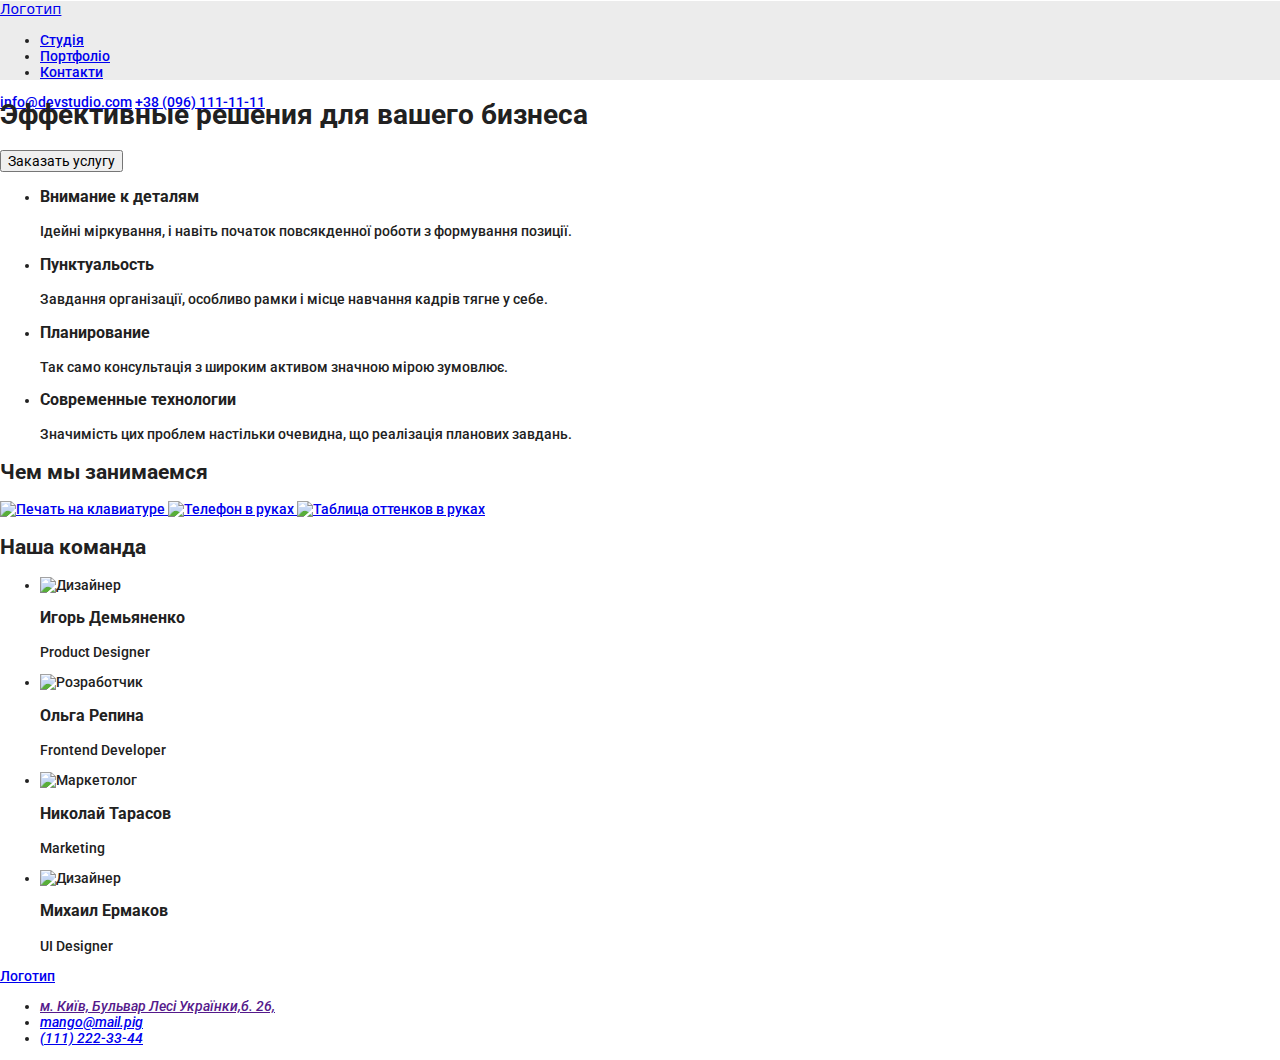
==== index.html @ cc137b15 "header" ====
<!DOCTYPE html>
<html lang="ru">

<head>
    <link rel="stylesheet" href="https://cdnjs.cloudflare.com/ajax/libs/modern-normalize/1.0.0/modern-normalize.min.css" />
    <link href="https://fonts.googleapis.com/css2?family=Roboto:wght@500&display=swap" rel="stylesheet">
    <link href="https://fonts.googleapis.com/css2?family=Raleway:ital,wght@0,100..900;1,100..900&display=swap"
        rel="stylesheet">
        <link
            href="https://fonts.googleapis.com/css2?family=Oleo+Script:wght@400;700&family=Raleway:ital,wght@0,100..900;1,100..900&display=swap"
            rel="stylesheet">
    <meta charset="UTF-8" />

    <meta name="viewport" content="width=device-width, initial-scale=1.0" />
    <title>Homework 01</title>
    <link rel="stylesheet" href="styles.css">
</head>

<body class="body">
    <header class="header">
        <nav class="header-nav">
            <a href="https://google.com" class="header-logo">Логотип</a>

            <ul class="header-list">
                <li><a href="#studio" class="list-item">Студія</a></li>
                <li><a href="#team" class="list-item">Портфоліо</a></li>
                <li><a href="#contacts" class="list-item">Контакти</a></li>
            </ul>
        </nav>

        <a href="info@devstudio.com" class="mail">info@devstudio.com</a>
        <a href="tel:+380961111111" class="tel">+38 (096) 111-11-11</a>
    </header>

    <main>
        <section>
            <h1>Эффективные решения для вашего бизнеса</h1>
            <button type="button">Заказать услугу</button>
        </section>

        <section>
            <ul>
                <li>
                    <h3>Внимание к деталям</h3>
                    <p>
                        Ідейні міркування, і навіть початок повсякденної роботи з
                        формування позиції.
                    </p>
                </li>
                <li>
                    <h3>Пунктуальость</h3>
                    <p>
                        Завдання організації, особливо рамки і місце навчання кадрів тягне
                        у себе.
                    </p>
                </li>
                <li>
                    <h3>Планирование</h3>
                    <p>
                        Так само консультація з широким активом значною мірою зумовлює.
                    </p>
                </li>
                <li>
                    <h3>Современные технологии</h3>
                    <p>
                        Значимість цих проблем настільки очевидна, що реалізація планових
                        завдань.
                    </p>
                </li>
            </ul>
        </section>

        <section id="studio">
            <h2>Чем мы занимаемся</h2>
            <a href="https://www.pexels.com/photo/animals-sweet-cat-kitty-57416/">
                <img src="./images/photo1.jpg" alt="Печать на клавиатуре" width="370" />
            </a>
            <a href="https://www.pexels.com/photo/animals-sweet-cat-kitty-57416/">
                <img src="./images/photo2.jpg" alt="Телефон в руках" width="370" /> </a><a
                href="https://www.pexels.com/photo/animals-sweet-cat-kitty-57416/">
                <img src="./images/photo3.jpg" alt="Таблица оттенков в руках" width="370" />
            </a>
        </section>

        <section id="team">
            <h2>Наша команда</h2>
            <ul>
                <li>
                    <img src="./images/team1.jpg" alt="Дизайнер" width="270" />
                    <h3>Игорь Демьяненко</h3>
                    <p lang="en">Product Designer</p>
                </li>
                <li>
                    <img src="./images/team2.jpg" alt="Розработчик" width="270" />
                    <h3>Ольга Репина</h3>
                    <p lang="en">Frontend Developer</p>
                </li>
                <li>
                    <img src="./images/team3.jpg" alt="Маркетолог" width="270" />
                    <h3>Николай Тарасов</h3>
                    <p lang="en">Marketing</p>
                </li>
                <li>
                    <img src="./images/team4.jpg" alt="Дизайнер" width="270" />
                    <h3>Михаил Ермаков</h3>
                    <p lang="en">UI Designer</p>
                </li>
            </ul>
        </section>
    </main>

    <footer id="contacts">

        <a href="https://google.com">Логотип</a>
        <address>
            <ul>
                <li lang="ua"><a href=""> м. Київ, Бульвар Лесі Українки,б. 26, </a></li>


                <li><a href="mailto:mango@mail.pig">mango@mail.pig</a></li>
                <li><a href="tel:+1112223344">(111) 222-33-44</a></li>
        </address>
    </footer>
</body>

</html>
---- styles.css ----
.body {
    font-family: "Roboto", sans-serif;
    font-weight: 500;
    font-style: normal;
    font-size: 14px;
    color: rgb(33, 33, 33);
    ;
}

.header {
   
    width: 1600px;
    height: 80px;
    border: 1px;
    border-top: 1px solid rgba(255, 255, 255, 1);
   background-color: rgba(236, 236, 236, 1); 
   margin:32 px,215px;
}


}
.header-list {
    display: flex;
    justify-content: space-between;
    Width: 281px;
    Height: 16px;
    margin-left:  453px;
    margin-right:  866px;
    list-style: none;
    
}  

.list-item:hover{
    color:rgba (33, 150, 243, 1)}

.header-logo {
    width: 145px;
    height: 31px;
    margin-top: 24px;
    font-family:"Raleway", sans-serif;
        font-optical-sizing: auto;
        font-weight: 700;
        font-style: normal;;
         font-family: "Oleo Script", system-ui;
  font-weight: 400;
  font-style: normal;


.mail{ 
width: 135px;
    height: 16px;
    margin: 32px,387px,32px,1078px
 

}

.tel{

}
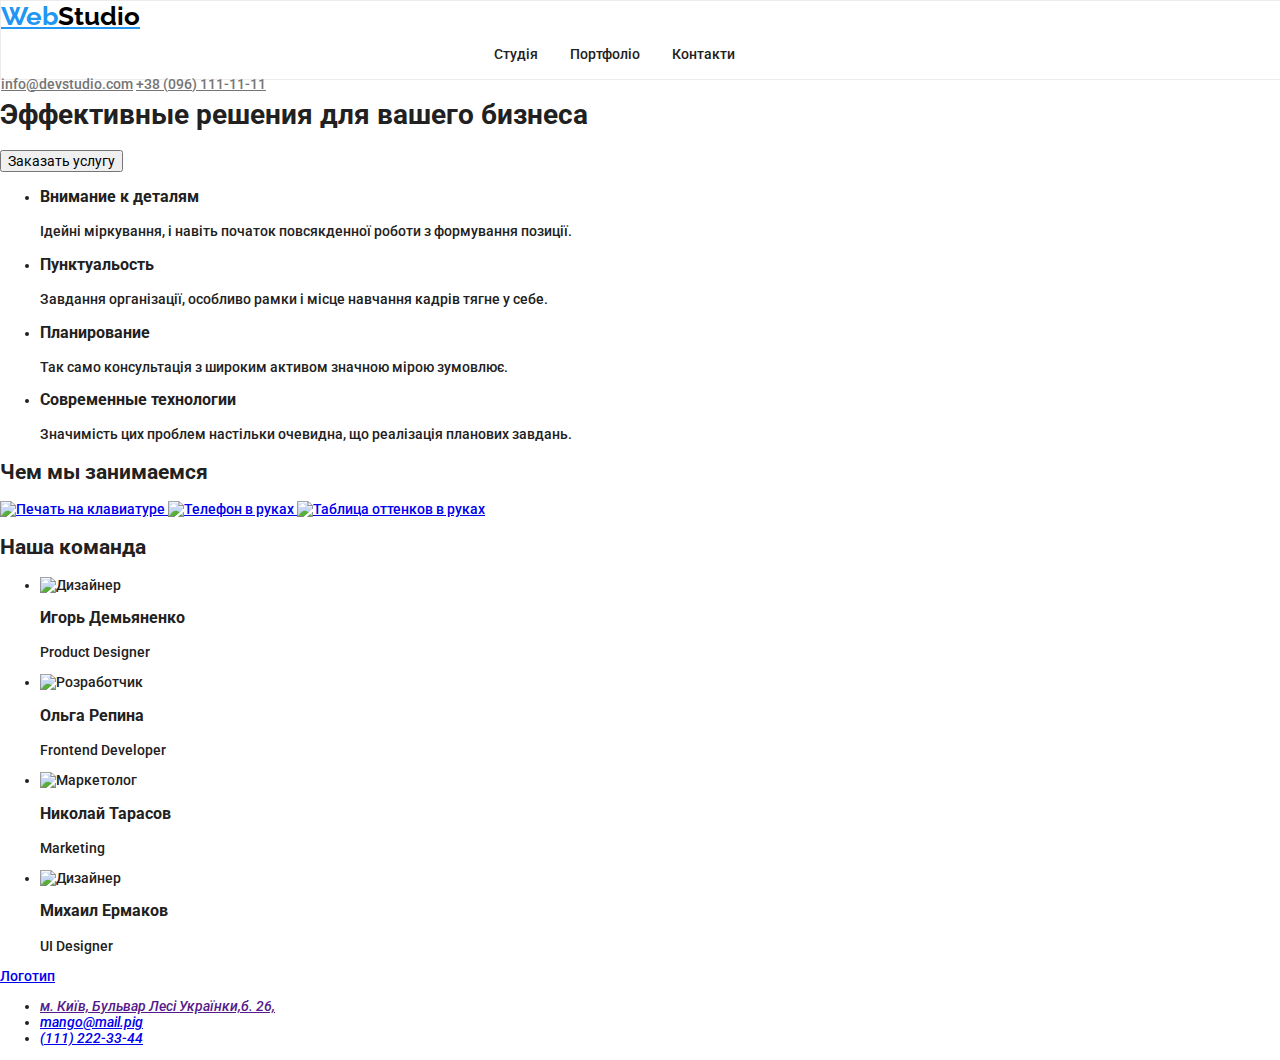
==== commit 629d9aa8: "===" ====
--- a/index.html
+++ b/index.html
@@ -19,11 +19,11 @@
 <body class="body">
     <header class="header">
         <nav class="header-nav">
-            <a href="https://google.com" class="header-logo">Логотип</a>
-
+            <a href="https://google.com" class="header-logo"><span class="logo">Web</span><span class="logo-second">Studio</span></a>
+            
             <ul class="header-list">
-                <li><a href="#studio" class="list-item">Студія</a></li>
-                <li><a href="#team" class="list-item">Портфоліо</a></li>
+                <li><a href="" class="list-item current">Студія</a></li>
+                <li><a href="./portfolio.html" class="list-item">Портфоліо</a></li>
                 <li><a href="#contacts" class="list-item">Контакти</a></li>
             </ul>
         </nav>
@@ -70,7 +70,7 @@
             </ul>
         </section>
 
-        <section id="studio">
+        <section>
             <h2>Чем мы занимаемся</h2>
             <a href="https://www.pexels.com/photo/animals-sweet-cat-kitty-57416/">
                 <img src="./images/photo1.jpg" alt="Печать на клавиатуре" width="370" />
--- a/styles.css
+++ b/styles.css
@@ -1,24 +1,29 @@
+:root{
+    --primary-text-color:rgb(33,33,33);
+    --accent-color: rgba(33, 150, 243, 1);
+}
+
 .body {
     font-family: "Roboto", sans-serif;
     font-weight: 500;
     font-style: normal;
     font-size: 14px;
     color: rgb(33, 33, 33);
-    ;
+    background-color: rgba(255, 255, 255, 1);
 }
+
+/*шапка*/
 
 .header {
    
     width: 1600px;
     height: 80px;
-    border: 1px;
-    border-top: 1px solid rgba(255, 255, 255, 1);
-   background-color: rgba(236, 236, 236, 1); 
+    border: 1px solid rgba(236, 236, 236, 1);
+  
    margin:32 px,215px;
 }
 
 
-}
 .header-list {
     display: flex;
     justify-content: space-between;
@@ -27,11 +32,23 @@
     margin-left:  453px;
     margin-right:  866px;
     list-style: none;
-    
-}  
+     
+  
+    }  
 
-.list-item:hover{
-    color:rgba (33, 150, 243, 1)}
+.header-list a{
+    color: rgb(33, 33, 33);
+    text-decoration: none;
+
+}
+
+.header-list .list-item .current{
+
+    color:rgba(33, 150, 243, 1);
+}
+
+ .list-item:hover, .header-list .list-item:focus{
+    color:rgba(33, 150, 243, 1);}
 
 .header-logo {
     width: 145px;
@@ -40,25 +57,36 @@
     font-family:"Raleway", sans-serif;
         font-optical-sizing: auto;
         font-weight: 700;
-        font-style: normal;;
-         font-family: "Oleo Script", system-ui;
-  font-weight: 400;
-  font-style: normal;
+        font-style: normal;
+        font-size: 26px;
+   line-height: 30.52px;
+  color: rgba(33, 150, 243, 1);  
+}
+
+.logo-second{
+color: rgba(0, 0, 0, 1);
+}
 
 
 .mail{ 
-width: 135px;
-    height: 16px;
-    margin: 32px,387px,32px,1078px
+
+padding: 32px,387px,32px,1078px;
+    color: rgba(117, 117, 117, 1);
  
 
 }
+.mail:hover{
+    rgba(33, 150, 243, 1);
+}
 
-.tel{
+    .tel{
+       color: rgba(117, 117, 117, 1);
 
+}
+
+.tel:hover {
+    rgba(33, 150, 243, 1);
 }
 
 
 
-
-
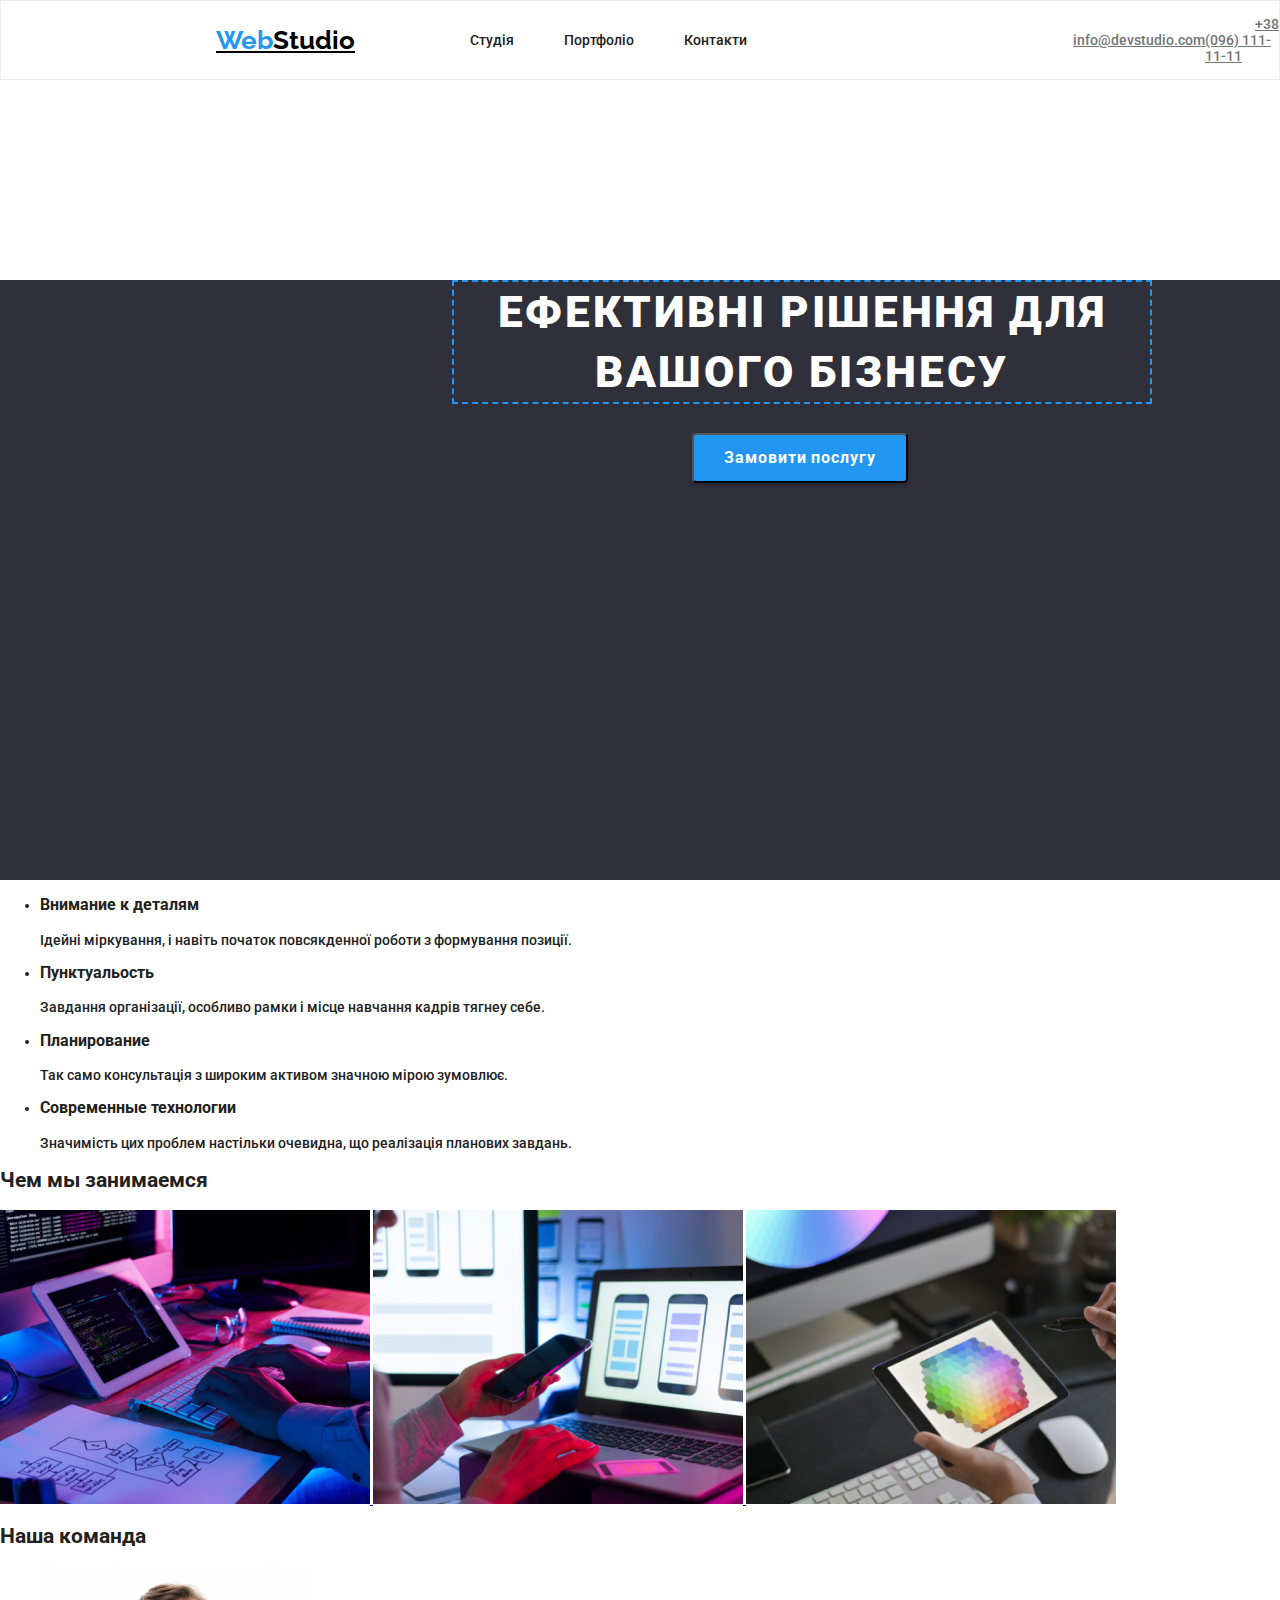
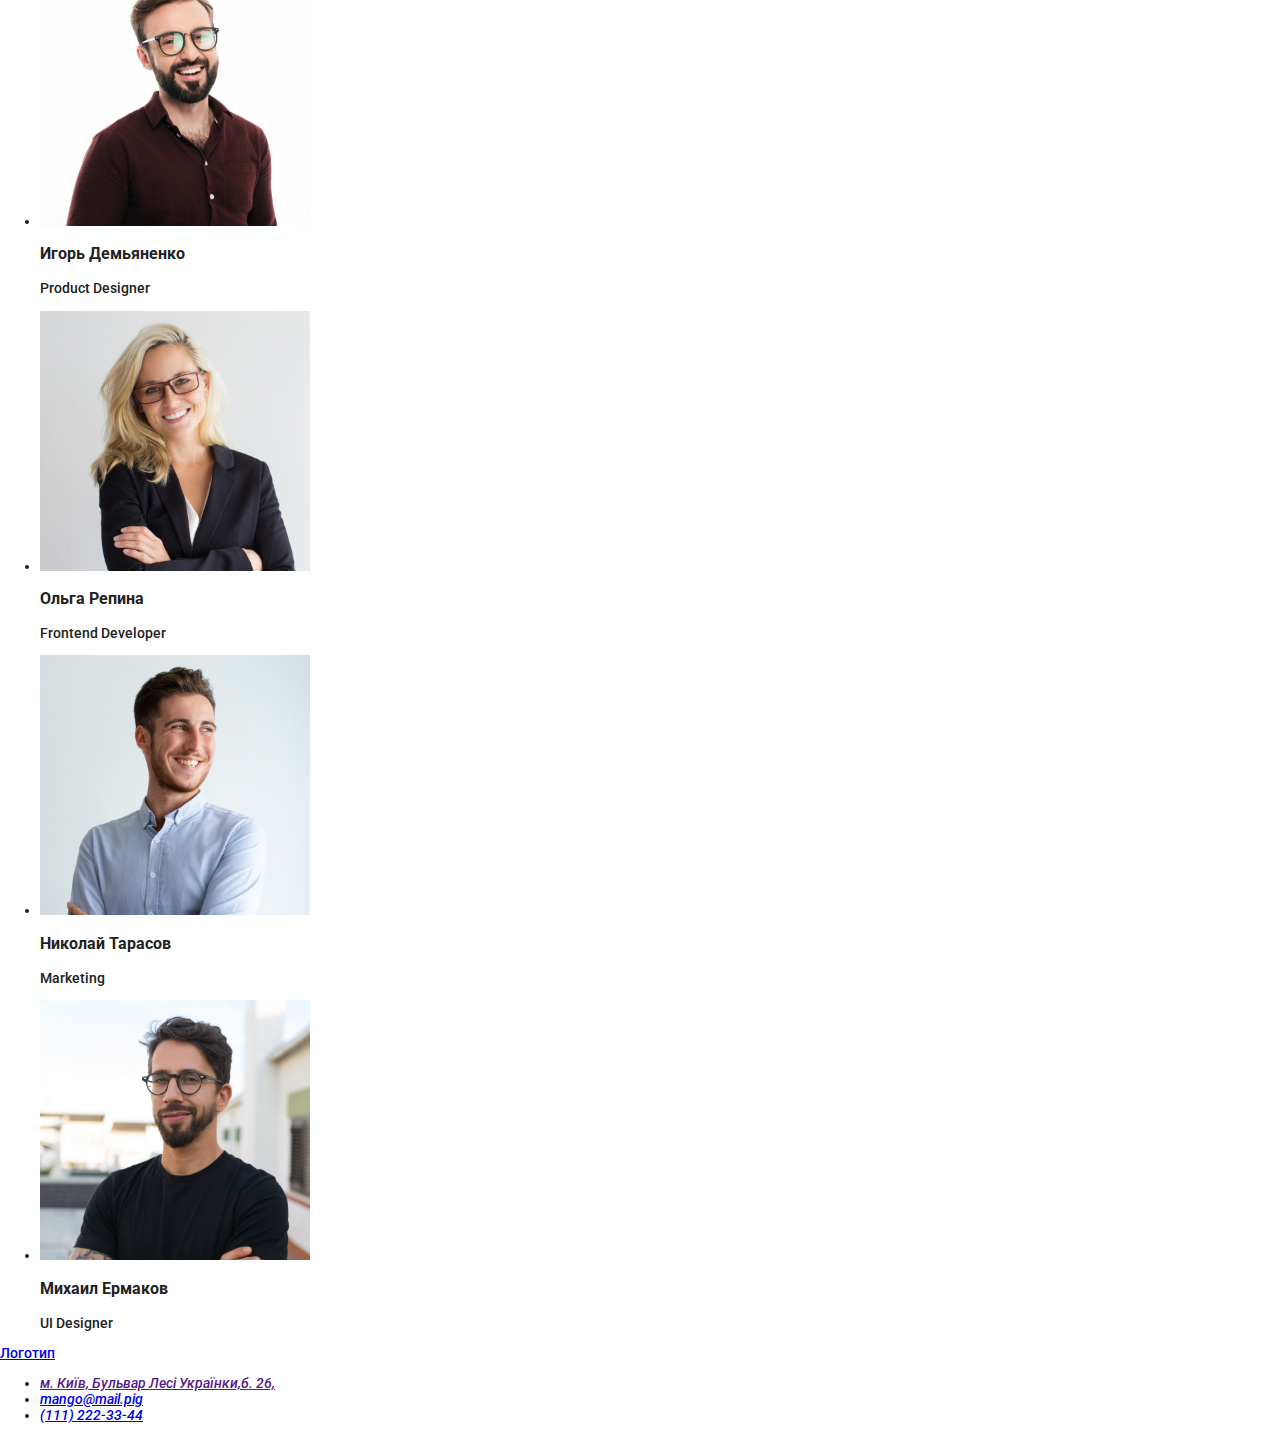
==== commit 730a947c: "header done" ====
--- a/index.html
+++ b/index.html
@@ -1,126 +1,125 @@
 <!DOCTYPE html>
 <html lang="ru">
-
-<head>
-    <link rel="stylesheet" href="https://cdnjs.cloudflare.com/ajax/libs/modern-normalize/1.0.0/modern-normalize.min.css" />
-    <link href="https://fonts.googleapis.com/css2?family=Roboto:wght@500&display=swap" rel="stylesheet">
-    <link href="https://fonts.googleapis.com/css2?family=Raleway:ital,wght@0,100..900;1,100..900&display=swap"
-        rel="stylesheet">
-        <link
-            href="https://fonts.googleapis.com/css2?family=Oleo+Script:wght@400;700&family=Raleway:ital,wght@0,100..900;1,100..900&display=swap"
-            rel="stylesheet">
+  <head>
+    <link
+      rel="stylesheet"
+      href="https://cdnjs.cloudflare.com/ajax/libs/modern-normalize/1.0.0/modern-normalize.min.css"
+    />
+    <link
+      href="https://fonts.googleapis.com/css2?family=Roboto:wght@500&display=swap"
+      rel="stylesheet"
+    />
+    <link
+      href="https://fonts.googleapis.com/css2?family=Raleway:ital,wght@0,100..900;1,100..900&display=swap"
+      rel="stylesheet"
+    />
+    <link
+      href="https://fonts.googleapis.com/css2?family=Oleo+Script:wght@400;700&family=Raleway:ital,wght@0,100..900;1,100..900&display=swap"
+      rel="stylesheet"
+    />
     <meta charset="UTF-8" />
 
     <meta name="viewport" content="width=device-width, initial-scale=1.0" />
     <title>Homework 01</title>
-    <link rel="stylesheet" href="styles.css">
-</head>
+    <link rel="stylesheet" href="styles.css" />
+  </head>
 
-<body class="body">
+  <body class="body">
     <header class="header">
-        <nav class="header-nav">
-            <a href="https://google.com" class="header-logo"><span class="logo">Web</span><span class="logo-second">Studio</span></a>
-            
-            <ul class="header-list">
-                <li><a href="" class="list-item current">Студія</a></li>
-                <li><a href="./portfolio.html" class="list-item">Портфоліо</a></li>
-                <li><a href="#contacts" class="list-item">Контакти</a></li>
-            </ul>
-        </nav>
+      <div class="header-logo">
+        <a href="https://google.com" class="header-logo-link-1"
+          ><span class="logo">Web</span><span class="header-logo-link-1">Studio</span></a
+        >
+      </div>
 
-        <a href="info@devstudio.com" class="mail">info@devstudio.com</a>
-        <a href="tel:+380961111111" class="tel">+38 (096) 111-11-11</a>
+      <nav class="header-nav">
+        <ul class="header-list">
+          <li><a href="" class="list-item current">Студія</a></li>
+          <li><a href="./portfolio.html" class="list-item">Портфоліо</a></li>
+          <li><a href="#contacts" class="list-item">Контакти</a></li>
+        </ul>
+      </nav>
+
+      <div><a href="info@devstudio.com" class="mail">info@devstudio.com</a></div>
+      <div><a href="tel:+380961111111" class="tel">+38 (096) 111-11-11</a></div>
     </header>
 
     <main>
-        <section>
-            <h1>Эффективные решения для вашего бизнеса</h1>
-            <button type="button">Заказать услугу</button>
-        </section>
+      <section class="main">
+        <h1 class="tittle">Ефективні рішення для вашого бізнесу</h1>
+        <button type="button" class="button">Замовити послугу</button>
+      </section>
 
-        <section>
-            <ul>
-                <li>
-                    <h3>Внимание к деталям</h3>
-                    <p>
-                        Ідейні міркування, і навіть початок повсякденної роботи з
-                        формування позиції.
-                    </p>
-                </li>
-                <li>
-                    <h3>Пунктуальость</h3>
-                    <p>
-                        Завдання організації, особливо рамки і місце навчання кадрів тягне
-                        у себе.
-                    </p>
-                </li>
-                <li>
-                    <h3>Планирование</h3>
-                    <p>
-                        Так само консультація з широким активом значною мірою зумовлює.
-                    </p>
-                </li>
-                <li>
-                    <h3>Современные технологии</h3>
-                    <p>
-                        Значимість цих проблем настільки очевидна, що реалізація планових
-                        завдань.
-                    </p>
-                </li>
-            </ul>
-        </section>
+      <section>
+        <ul>
+          <li>
+            <h3>Внимание к деталям</h3>
+            <p>Ідейні міркування, і навіть початок повсякденної роботи з формування позиції.</p>
+          </li>
+          <li>
+            <h3>Пунктуальость</h3>
+            <p>Завдання організації, особливо рамки і місце навчання кадрів тягнеу себе.</p>
+          </li>
+          <li>
+            <h3>Планирование</h3>
+            <p>Так само консультація з широким активом значною мірою зумовлює.</p>
+          </li>
+          <li>
+            <h3>Современные технологии</h3>
+            <p>Значимість цих проблем настільки очевидна, що реалізація планових завдань.</p>
+          </li>
+        </ul>
+      </section>
 
-        <section>
-            <h2>Чем мы занимаемся</h2>
-            <a href="https://www.pexels.com/photo/animals-sweet-cat-kitty-57416/">
-                <img src="./images/photo1.jpg" alt="Печать на клавиатуре" width="370" />
-            </a>
-            <a href="https://www.pexels.com/photo/animals-sweet-cat-kitty-57416/">
-                <img src="./images/photo2.jpg" alt="Телефон в руках" width="370" /> </a><a
-                href="https://www.pexels.com/photo/animals-sweet-cat-kitty-57416/">
-                <img src="./images/photo3.jpg" alt="Таблица оттенков в руках" width="370" />
-            </a>
-        </section>
+      <section>
+        <h2>Чем мы занимаемся</h2>
+        <a href="https://www.pexels.com/photo/animals-sweet-cat-kitty-57416/">
+          <img src="./images/photo1.jpg" alt="Печать на клавиатуре" width="370" />
+        </a>
+        <a href="https://www.pexels.com/photo/animals-sweet-cat-kitty-57416/">
+          <img src="./images/photo2.jpg" alt="Телефон в руках" width="370" /> </a
+        ><a href="https://www.pexels.com/photo/animals-sweet-cat-kitty-57416/">
+          <img src="./images/photo3.jpg" alt="Таблица оттенков в руках" width="370" />
+        </a>
+      </section>
 
-        <section id="team">
-            <h2>Наша команда</h2>
-            <ul>
-                <li>
-                    <img src="./images/team1.jpg" alt="Дизайнер" width="270" />
-                    <h3>Игорь Демьяненко</h3>
-                    <p lang="en">Product Designer</p>
-                </li>
-                <li>
-                    <img src="./images/team2.jpg" alt="Розработчик" width="270" />
-                    <h3>Ольга Репина</h3>
-                    <p lang="en">Frontend Developer</p>
-                </li>
-                <li>
-                    <img src="./images/team3.jpg" alt="Маркетолог" width="270" />
-                    <h3>Николай Тарасов</h3>
-                    <p lang="en">Marketing</p>
-                </li>
-                <li>
-                    <img src="./images/team4.jpg" alt="Дизайнер" width="270" />
-                    <h3>Михаил Ермаков</h3>
-                    <p lang="en">UI Designer</p>
-                </li>
-            </ul>
-        </section>
+      <section id="team">
+        <h2>Наша команда</h2>
+        <ul>
+          <li>
+            <img src="./images/team1.jpg" alt="Дизайнер" width="270" />
+            <h3>Игорь Демьяненко</h3>
+            <p lang="en">Product Designer</p>
+          </li>
+          <li>
+            <img src="./images/team2.jpg" alt="Розработчик" width="270" />
+            <h3>Ольга Репина</h3>
+            <p lang="en">Frontend Developer</p>
+          </li>
+          <li>
+            <img src="./images/team3.jpg" alt="Маркетолог" width="270" />
+            <h3>Николай Тарасов</h3>
+            <p lang="en">Marketing</p>
+          </li>
+          <li>
+            <img src="./images/team4.jpg" alt="Дизайнер" width="270" />
+            <h3>Михаил Ермаков</h3>
+            <p lang="en">UI Designer</p>
+          </li>
+        </ul>
+      </section>
     </main>
 
     <footer id="contacts">
+      <a href="https://google.com">Логотип</a>
 
-        <a href="https://google.com">Логотип</a>
-        <address>
-            <ul>
-                <li lang="ua"><a href=""> м. Київ, Бульвар Лесі Українки,б. 26, </a></li>
-
-
-                <li><a href="mailto:mango@mail.pig">mango@mail.pig</a></li>
-                <li><a href="tel:+1112223344">(111) 222-33-44</a></li>
-        </address>
+      <address>
+        <ul>
+          <li lang="ua"><a href=""> м. Київ, Бульвар Лесі Українки,б. 26, </a></li>
+          <li><a href="mailto:mango@mail.pig">mango@mail.pig</a></li>
+          <li><a href="tel:+1112223344">(111) 222-33-44</a></li>
+        </ul>
+      </address>
     </footer>
-</body>
-
-</html>+  </body>
+</html>
--- a/styles.css
+++ b/styles.css
@@ -1,92 +1,128 @@
-:root{
-    --primary-text-color:rgb(33,33,33);
-    --accent-color: rgba(33, 150, 243, 1);
+:root {
+  --primary-text-color: rgb(33, 33, 33);
+  --accent-color: rgba(33, 150, 243, 1);
 }
 
 .body {
-    font-family: "Roboto", sans-serif;
-    font-weight: 500;
-    font-style: normal;
-    font-size: 14px;
-    color: rgb(33, 33, 33);
-    background-color: rgba(255, 255, 255, 1);
+  font-family: 'Roboto', sans-serif;
+  font-weight: 500;
+  font-style: normal;
+  font-size: 14px;
+  color: rgb(33, 33, 33);
+  background-color: rgba(255, 255, 255, 1);
 }
 
 /*шапка*/
 
 .header {
-   
-    width: 1600px;
-    height: 80px;
-    border: 1px solid rgba(236, 236, 236, 1);
-  
-   margin:32 px,215px;
+  max-width: 100%;
+  height: 80px;
+  border: 1px solid rgba(236, 236, 236, 1);
+  display: flex;
+  align-items: center;
 }
 
-
 .header-list {
-    display: flex;
-    justify-content: space-between;
-    Width: 281px;
-    Height: 16px;
-    margin-left:  453px;
-    margin-right:  866px;
-    list-style: none;
-     
-  
-    }  
-
-.header-list a{
-    color: rgb(33, 33, 33);
-    text-decoration: none;
-
+  display: flex;
+  justify-content: center;
+  align-items: center;
+  width: 281px;
+  height: 16px;
+  margin-left: 93px;
+  list-style: none;
+  gap: 50px;
 }
 
-.header-list .list-item .current{
-
-    color:rgba(33, 150, 243, 1);
+.header-list a {
+  color: rgb(33, 33, 33);
+  text-decoration: none;
 }
 
- .list-item:hover, .header-list .list-item:focus{
-    color:rgba(33, 150, 243, 1);}
+.header-list .list-item .current {
+  color: rgba(33, 150, 243, 1);
+}
+
+.list-item:hover,
+.header-list .list-item:focus {
+  color: rgba(33, 150, 243, 1);
+}
 
 .header-logo {
-    width: 145px;
-    height: 31px;
-    margin-top: 24px;
-    font-family:"Raleway", sans-serif;
-        font-optical-sizing: auto;
-        font-weight: 700;
-        font-style: normal;
-        font-size: 26px;
-   line-height: 30.52px;
-  color: rgba(33, 150, 243, 1);  
+  margin-left: 215px;
+  /* margin-bottom: 25px; */
+  /* margin-top: 25px; */
 }
 
-.logo-second{
-color: rgba(0, 0, 0, 1);
+.header-logo-link-1 {
+  width: 145px;
+  height: 31px;
+  font-family: 'Raleway', sans-serif;
+  font-weight: 700;
+  font-style: normal;
+  font-size: 26px;
+  line-height: 30.52px;
+}
+.logo {
+  color: rgba(33, 150, 243, 1);
 }
 
-
-.mail{ 
-
-padding: 32px,387px,32px,1078px;
-    color: rgba(117, 117, 117, 1);
- 
-
-}
-.mail:hover{
-    rgba(33, 150, 243, 1);
+.header-logo-link-1 {
+  color: rgba(0, 0, 0, 1);
 }
 
-    .tel{
-       color: rgba(117, 117, 117, 1);
+.mail {
+  margin-left: 344px;
+  margin-top: 32px;
+  color: rgba(117, 117, 117, 1);
+}
+.mail:hover {
+  color: rgba(33, 150, 243, 1);
+}
 
+.tel {
+  margin-left: 50px;
+  color: rgba(117, 117, 117, 1);
 }
 
 .tel:hover {
-    rgba(33, 150, 243, 1);
+  color: rgba(33, 150, 243, 1);
 }
 
+/*Перший блок*/
 
+.main {
+ 
+  height: 600px;
+  background-color: rgba(47, 48, 58, 1);
+}
 
+.tittle {
+  box-sizing: content-box;
+  width: 696px;
+  height: 120px;
+  border: 2px dashed #2196f3;
+  margin-left: 452px;
+  margin-top: 200px;
+  font-size: 44px;
+  font-weight: 900;
+  text-align: center;
+  line-height: 60px;
+  text-transform: uppercase;
+  letter-spacing: 0.06em;
+  color: rgba(255, 255, 255, 1);
+}
+
+.button {
+  width: 216px;
+  height: 50px;
+  border-radius: 4px;
+  margin-left: 692px;
+  background: rgba(33, 150, 243, 1);
+  font-size: 16px;
+  line-height: 30px;
+  font-weight: 700;
+  text-align: center;
+  letter-spacing: 0.06em;
+  color: rgba(255, 255, 255, 1);
+  box-shadow: 0px 4px 4px 0px rgba(0, 0, 0, 0.15);
+}
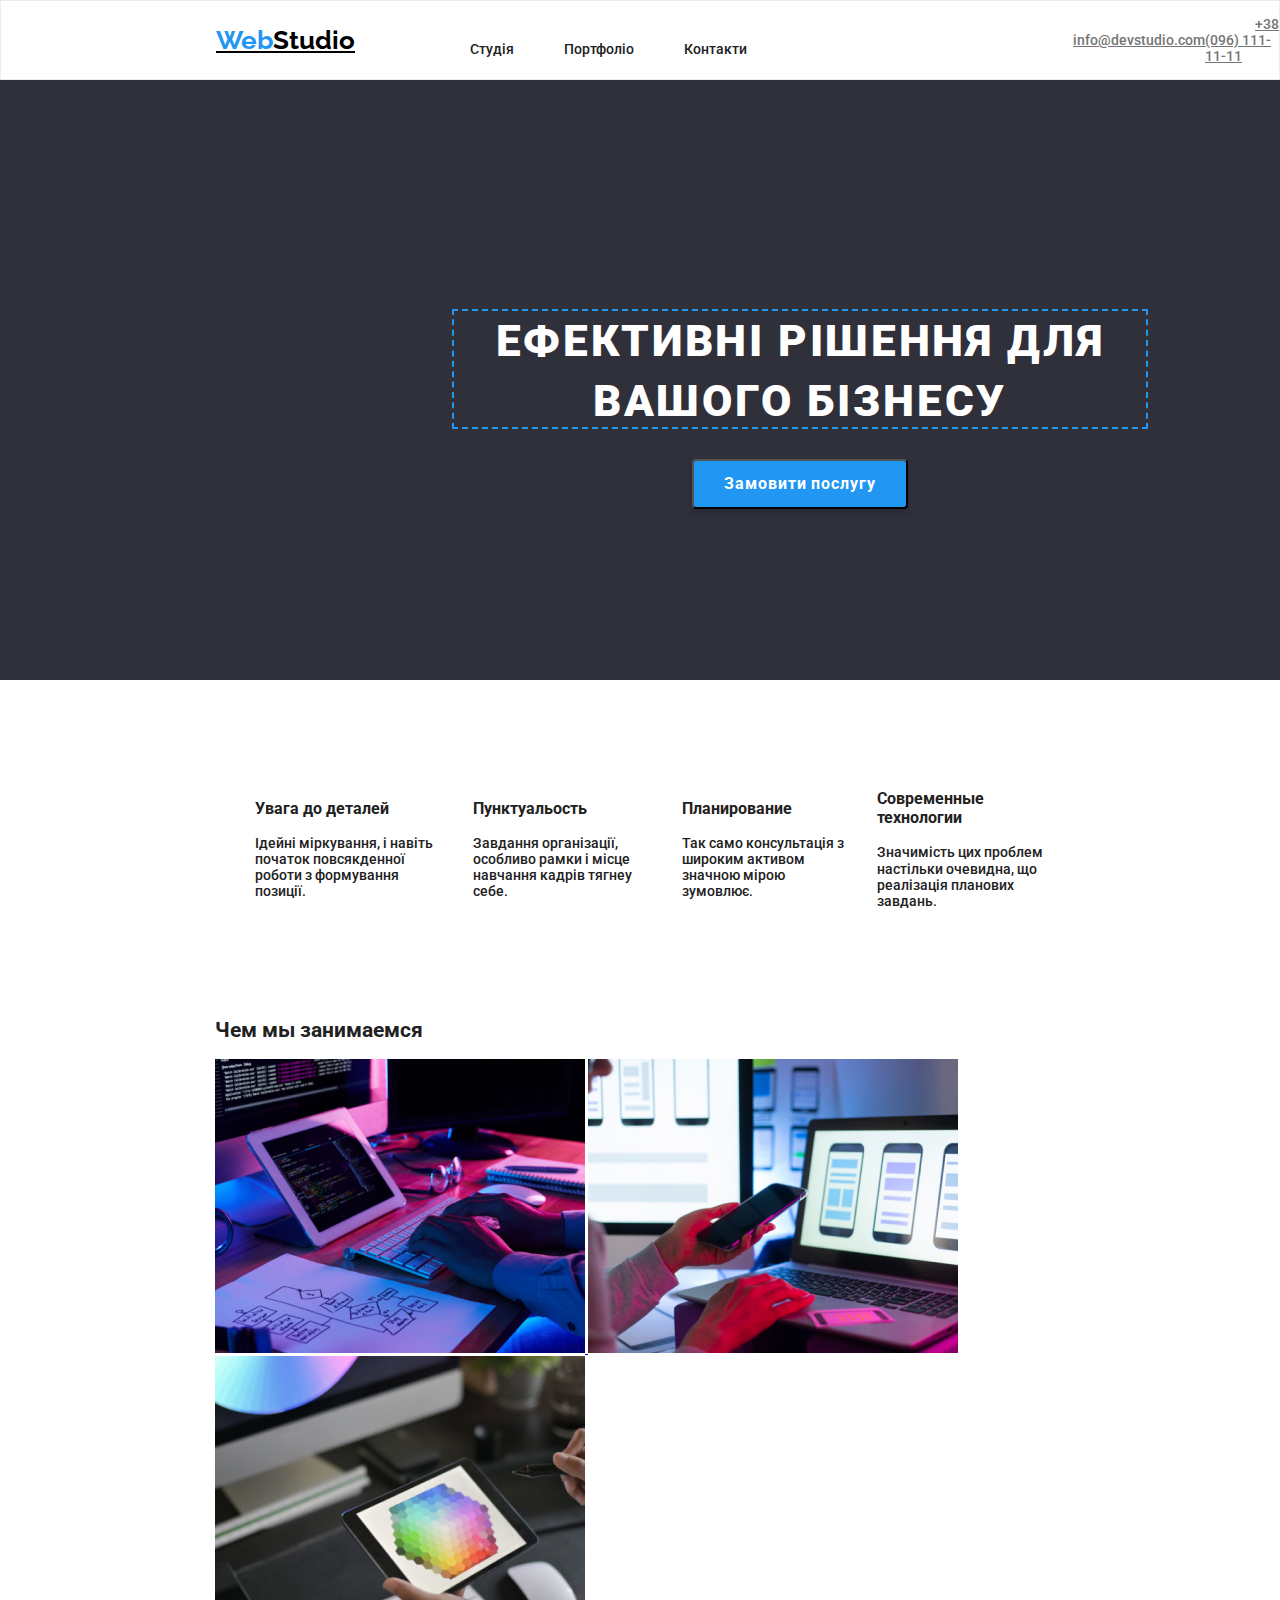
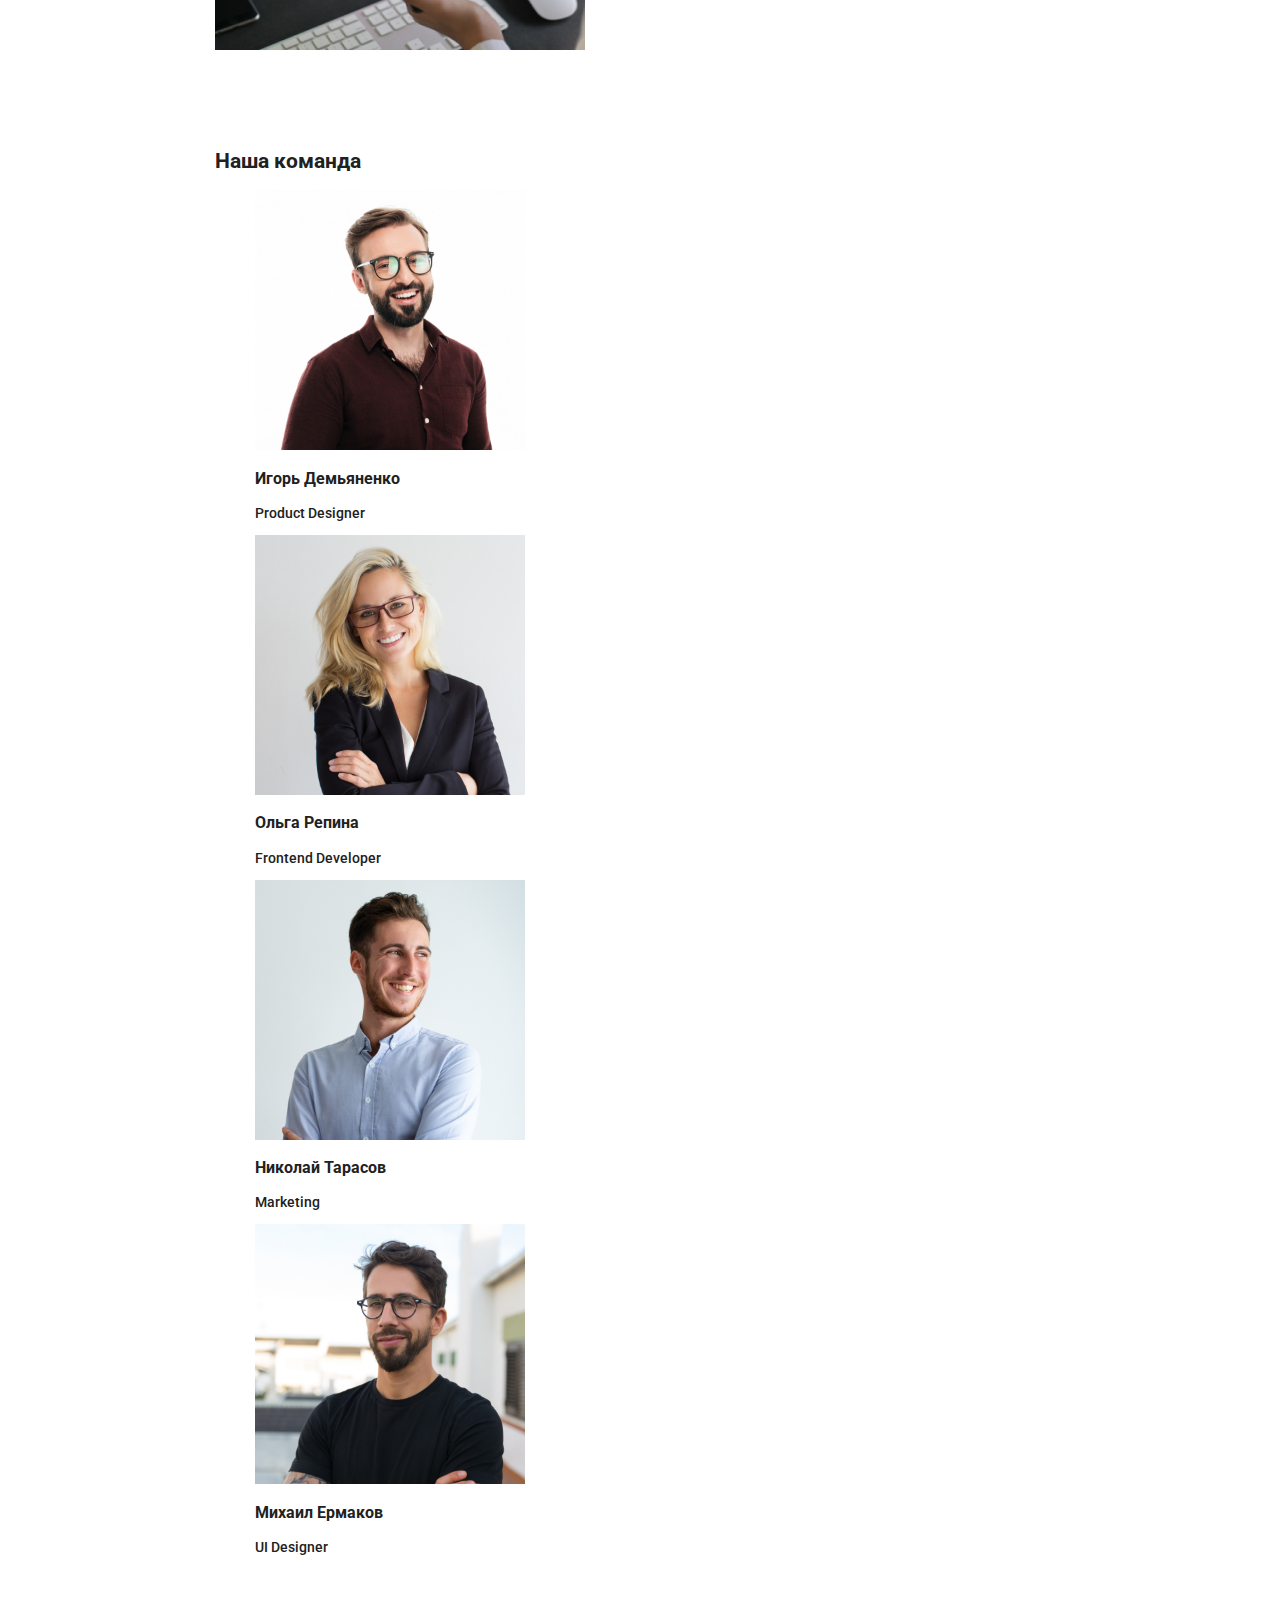
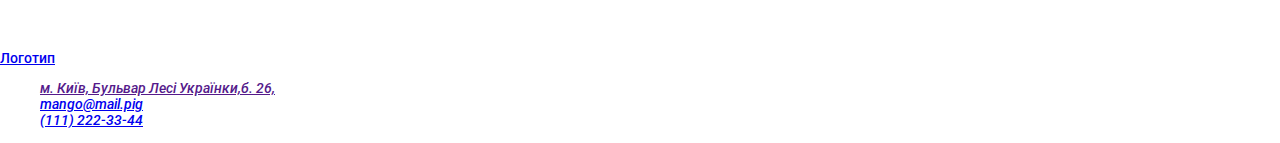
==== commit 43bc9bb2: "about ready" ====
--- a/index.html
+++ b/index.html
@@ -50,63 +50,77 @@
         <button type="button" class="button">Замовити послугу</button>
       </section>
 
-      <section>
-        <ul>
-          <li>
-            <h3>Внимание к деталям</h3>
-            <p>Ідейні міркування, і навіть початок повсякденної роботи з формування позиції.</p>
-          </li>
-          <li>
-            <h3>Пунктуальость</h3>
-            <p>Завдання організації, особливо рамки і місце навчання кадрів тягнеу себе.</p>
-          </li>
-          <li>
-            <h3>Планирование</h3>
-            <p>Так само консультація з широким активом значною мірою зумовлює.</p>
-          </li>
-          <li>
-            <h3>Современные технологии</h3>
-            <p>Значимість цих проблем настільки очевидна, що реалізація планових завдань.</p>
-          </li>
-        </ul>
+      <section class="features">
+        <div class="container">
+          <ul class="features-list">
+            <li class="features-item">
+              <h3 class="features-subtitle">Увага до деталей</h3>
+              <p class="features-text">
+                Ідейні міркування, і навіть початок повсякденної роботи з формування позиції.
+              </p>
+            </li>
+            <li class="features-item">
+              <h3 class="features-subtitle">Пунктуальость</h3>
+              <p class="features-text">
+                Завдання організації, особливо рамки і місце навчання кадрів тягнеу себе.
+              </p>
+            </li>
+            <li class="features-item">
+              <h3 class="features-subtitle">Планирование</h3>
+              <p class="features-text">
+                Так само консультація з широким активом значною мірою зумовлює.
+              </p>
+            </li>
+            <li class="features-item">
+              <h3 class="features-subtitle">Современные технологии</h3>
+              <p class="features-text">
+                Значимість цих проблем настільки очевидна, що реалізація планових завдань.
+              </p>
+            </li>
+          </ul>
+        </div>
       </section>
 
-      <section>
-        <h2>Чем мы занимаемся</h2>
-        <a href="https://www.pexels.com/photo/animals-sweet-cat-kitty-57416/">
-          <img src="./images/photo1.jpg" alt="Печать на клавиатуре" width="370" />
-        </a>
-        <a href="https://www.pexels.com/photo/animals-sweet-cat-kitty-57416/">
-          <img src="./images/photo2.jpg" alt="Телефон в руках" width="370" /> </a
-        ><a href="https://www.pexels.com/photo/animals-sweet-cat-kitty-57416/">
-          <img src="./images/photo3.jpg" alt="Таблица оттенков в руках" width="370" />
-        </a>
+      <section class="about">
+        <div class="container">
+          <h2>Чем мы занимаемся</h2>
+          <a href="https://www.pexels.com/photo/animals-sweet-cat-kitty-57416/">
+            <img src="./images/photo1.jpg" alt="Печать на клавиатуре" width="370" />
+          </a>
+          <a href="https://www.pexels.com/photo/animals-sweet-cat-kitty-57416/">
+            <img src="./images/photo2.jpg" alt="Телефон в руках" width="370" /> </a
+          ><a href="https://www.pexels.com/photo/animals-sweet-cat-kitty-57416/">
+            <img src="./images/photo3.jpg" alt="Таблица оттенков в руках" width="370" />
+          </a>
+        </div>
       </section>
 
-      <section id="team">
-        <h2>Наша команда</h2>
-        <ul>
-          <li>
-            <img src="./images/team1.jpg" alt="Дизайнер" width="270" />
-            <h3>Игорь Демьяненко</h3>
-            <p lang="en">Product Designer</p>
-          </li>
-          <li>
-            <img src="./images/team2.jpg" alt="Розработчик" width="270" />
-            <h3>Ольга Репина</h3>
-            <p lang="en">Frontend Developer</p>
-          </li>
-          <li>
-            <img src="./images/team3.jpg" alt="Маркетолог" width="270" />
-            <h3>Николай Тарасов</h3>
-            <p lang="en">Marketing</p>
-          </li>
-          <li>
-            <img src="./images/team4.jpg" alt="Дизайнер" width="270" />
-            <h3>Михаил Ермаков</h3>
-            <p lang="en">UI Designer</p>
-          </li>
-        </ul>
+      <section class="team">
+        <div class="container">
+          <h2>Наша команда</h2>
+          <ul class="team-list">
+            <li class="team-item">
+              <img src="./images/team1.jpg" alt="Дизайнер" width="270" />
+              <h3>Игорь Демьяненко</h3>
+              <p lang="en">Product Designer</p>
+            </li>
+            <li class="team-item">
+              <img src="./images/team2.jpg" alt="Розработчик" width="270" />
+              <h3>Ольга Репина</h3>
+              <p lang="en">Frontend Developer</p>
+            </li>
+            <li class="team-item">
+              <img src="./images/team3.jpg" alt="Маркетолог" width="270" />
+              <h3>Николай Тарасов</h3>
+              <p lang="en">Marketing</p>
+            </li>
+            <li class="team-item">
+              <img src="./images/team4.jpg" alt="Дизайнер" width="270" />
+              <h3>Михаил Ермаков</h3>
+              <p lang="en">UI Designer</p>
+            </li>
+          </ul>
+        </div>
       </section>
     </main>
 
--- a/styles.css
+++ b/styles.css
@@ -1,3 +1,5 @@
+
+
 :root {
   --primary-text-color: rgb(33, 33, 33);
   --accent-color: rgba(33, 150, 243, 1);
@@ -10,6 +12,19 @@
   font-size: 14px;
   color: rgb(33, 33, 33);
   background-color: rgba(255, 255, 255, 1);
+}
+
+ul {
+  list-style: none;
+}
+
+/* Контейнер */
+
+.container {
+  margin-left: 215px;
+  margin-right: 215px;
+  margin-bottom: 95px;
+  max-width: 1170px;
 }
 
 /*шапка*/
@@ -29,6 +44,7 @@
   width: 281px;
   height: 16px;
   margin-left: 93px;
+  margin-top: 32px;
   list-style: none;
   gap: 50px;
 }
@@ -91,18 +107,17 @@
 /*Перший блок*/
 
 .main {
- 
+  display: block;
   height: 600px;
+  padding-top: 200px;
   background-color: rgba(47, 48, 58, 1);
 }
 
 .tittle {
-  box-sizing: content-box;
   width: 696px;
   height: 120px;
   border: 2px dashed #2196f3;
   margin-left: 452px;
-  margin-top: 200px;
   font-size: 44px;
   font-weight: 900;
   text-align: center;
@@ -117,6 +132,7 @@
   height: 50px;
   border-radius: 4px;
   margin-left: 692px;
+  margin-bottom: 280px;
   background: rgba(33, 150, 243, 1);
   font-size: 16px;
   line-height: 30px;
@@ -126,3 +142,16 @@
   color: rgba(255, 255, 255, 1);
   box-shadow: 0px 4px 4px 0px rgba(0, 0, 0, 0.15);
 }
+
+/* Features*/
+
+.features {
+  margin-top: 94px;
+}
+
+.features-list {
+  display: flex;
+  justify-content: center;
+  align-items: center;
+  gap: 30px;
+}
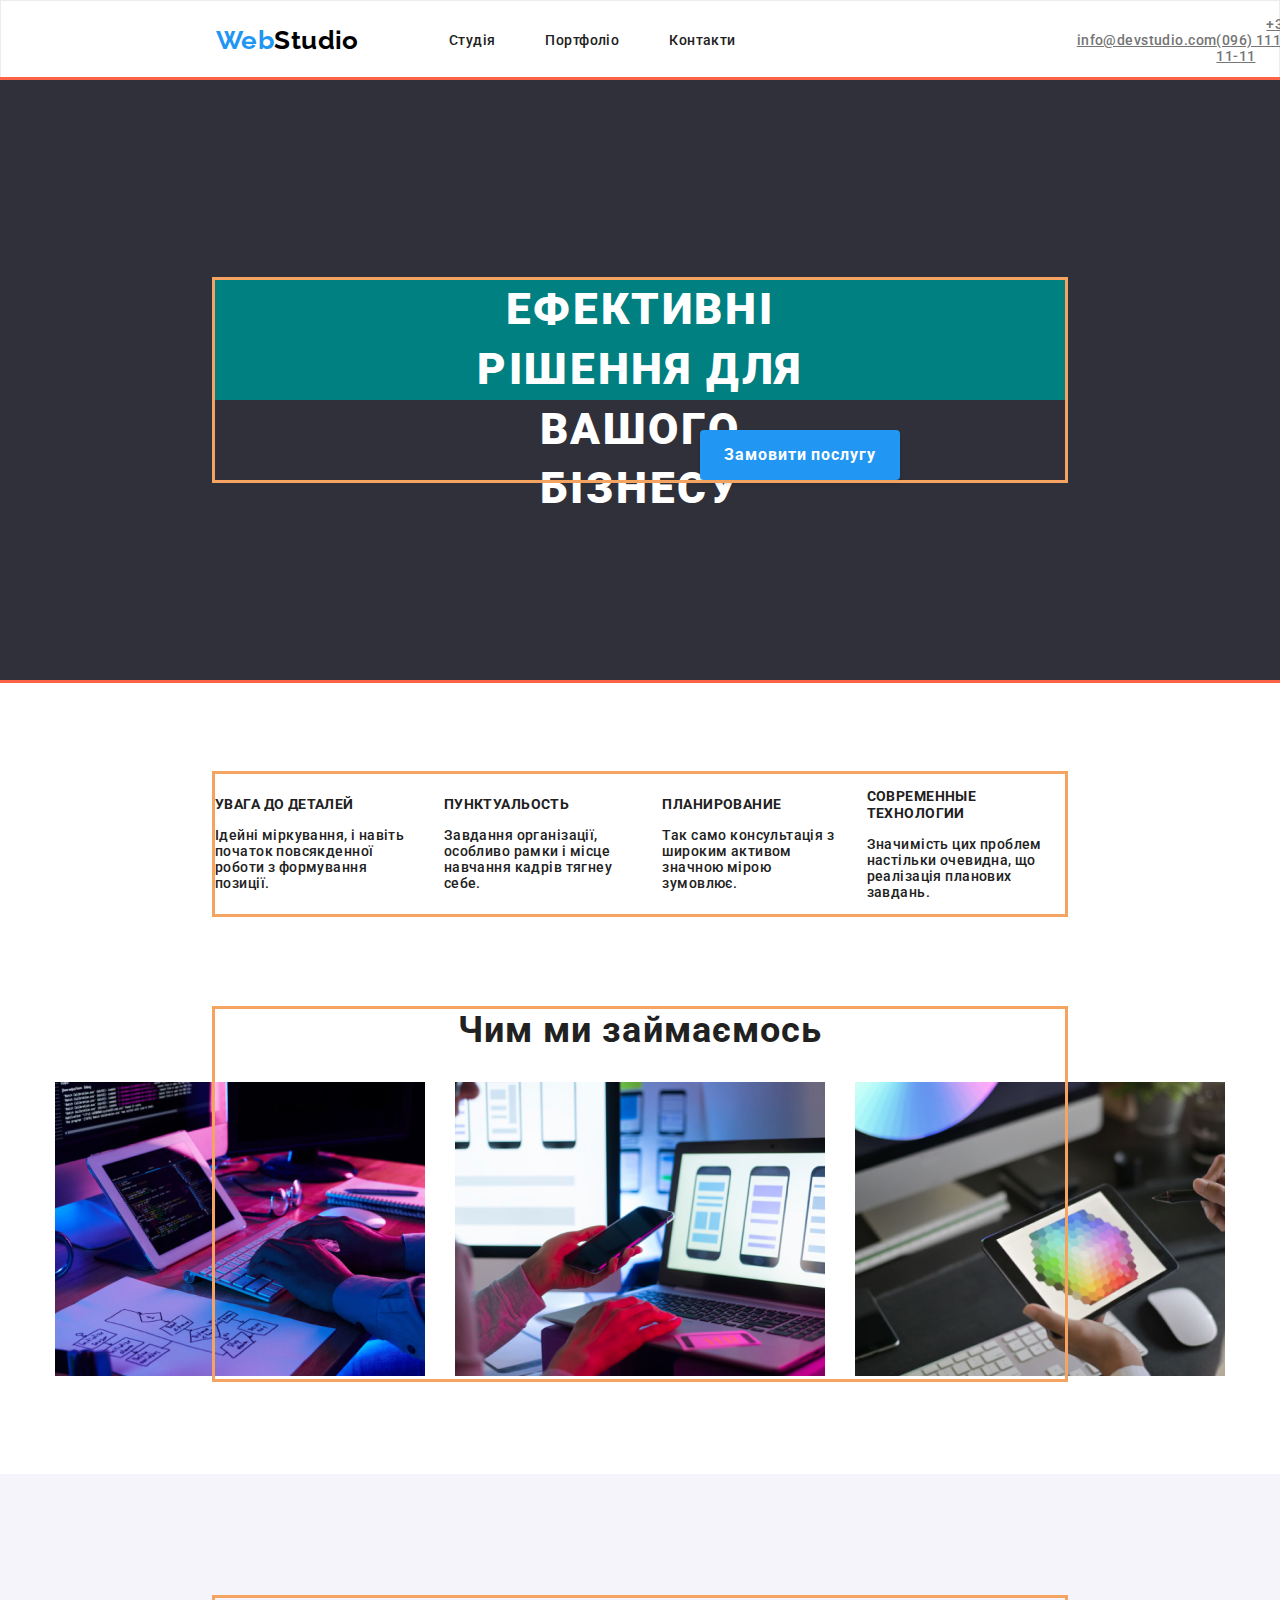
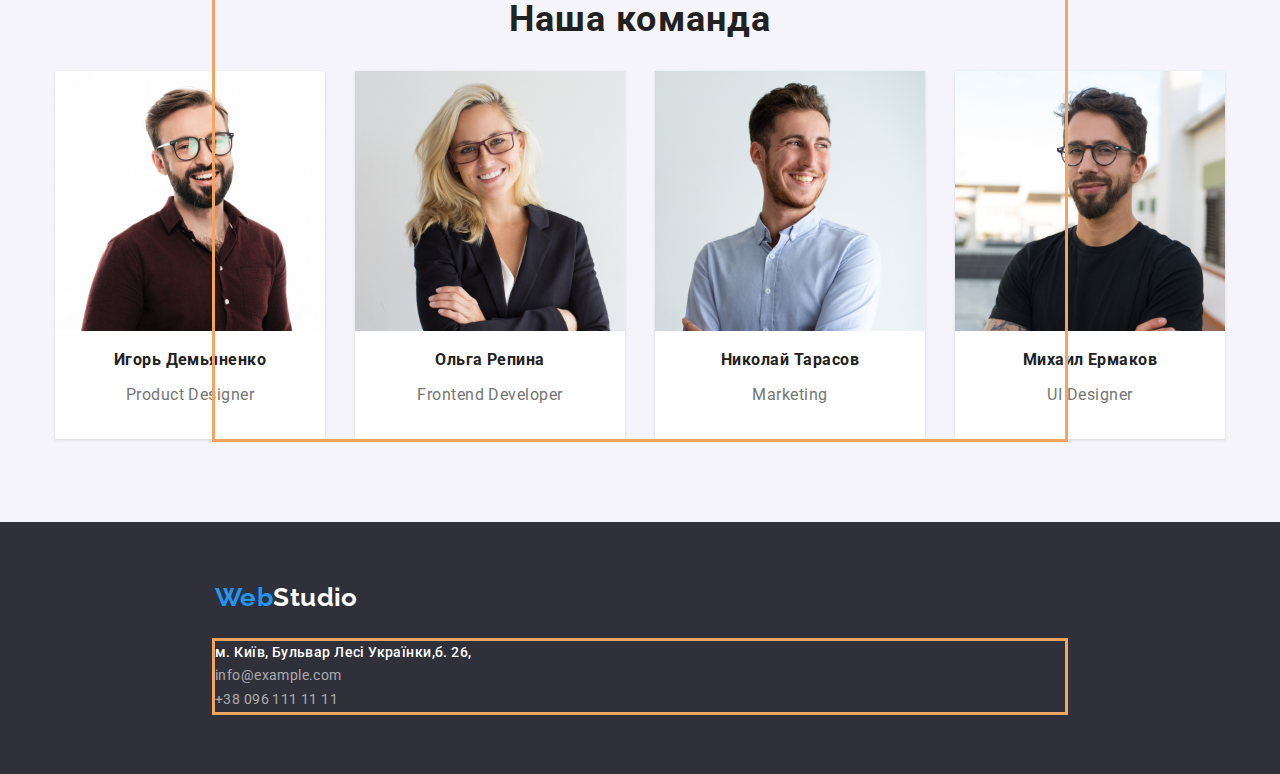
==== commit 2b5afa99: "Add files via upload" ====
--- a/index.html
+++ b/index.html
@@ -1,139 +1,162 @@
-<!DOCTYPE html>
-<html lang="ru">
-  <head>
-    <link
-      rel="stylesheet"
-      href="https://cdnjs.cloudflare.com/ajax/libs/modern-normalize/1.0.0/modern-normalize.min.css"
-    />
-    <link
-      href="https://fonts.googleapis.com/css2?family=Roboto:wght@500&display=swap"
-      rel="stylesheet"
-    />
-    <link
-      href="https://fonts.googleapis.com/css2?family=Raleway:ital,wght@0,100..900;1,100..900&display=swap"
-      rel="stylesheet"
-    />
-    <link
-      href="https://fonts.googleapis.com/css2?family=Oleo+Script:wght@400;700&family=Raleway:ital,wght@0,100..900;1,100..900&display=swap"
-      rel="stylesheet"
-    />
-    <meta charset="UTF-8" />
-
-    <meta name="viewport" content="width=device-width, initial-scale=1.0" />
-    <title>Homework 01</title>
-    <link rel="stylesheet" href="styles.css" />
-  </head>
-
-  <body class="body">
-    <header class="header">
-      <div class="header-logo">
-        <a href="https://google.com" class="header-logo-link-1"
-          ><span class="logo">Web</span><span class="header-logo-link-1">Studio</span></a
-        >
-      </div>
-
-      <nav class="header-nav">
-        <ul class="header-list">
-          <li><a href="" class="list-item current">Студія</a></li>
-          <li><a href="./portfolio.html" class="list-item">Портфоліо</a></li>
-          <li><a href="#contacts" class="list-item">Контакти</a></li>
-        </ul>
-      </nav>
-
-      <div><a href="info@devstudio.com" class="mail">info@devstudio.com</a></div>
-      <div><a href="tel:+380961111111" class="tel">+38 (096) 111-11-11</a></div>
-    </header>
-
-    <main>
-      <section class="main">
-        <h1 class="tittle">Ефективні рішення для вашого бізнесу</h1>
-        <button type="button" class="button">Замовити послугу</button>
-      </section>
-
-      <section class="features">
-        <div class="container">
-          <ul class="features-list">
-            <li class="features-item">
-              <h3 class="features-subtitle">Увага до деталей</h3>
-              <p class="features-text">
-                Ідейні міркування, і навіть початок повсякденної роботи з формування позиції.
-              </p>
-            </li>
-            <li class="features-item">
-              <h3 class="features-subtitle">Пунктуальость</h3>
-              <p class="features-text">
-                Завдання організації, особливо рамки і місце навчання кадрів тягнеу себе.
-              </p>
-            </li>
-            <li class="features-item">
-              <h3 class="features-subtitle">Планирование</h3>
-              <p class="features-text">
-                Так само консультація з широким активом значною мірою зумовлює.
-              </p>
-            </li>
-            <li class="features-item">
-              <h3 class="features-subtitle">Современные технологии</h3>
-              <p class="features-text">
-                Значимість цих проблем настільки очевидна, що реалізація планових завдань.
-              </p>
-            </li>
-          </ul>
-        </div>
-      </section>
-
-      <section class="about">
-        <div class="container">
-          <h2>Чем мы занимаемся</h2>
-          <a href="https://www.pexels.com/photo/animals-sweet-cat-kitty-57416/">
-            <img src="./images/photo1.jpg" alt="Печать на клавиатуре" width="370" />
-          </a>
-          <a href="https://www.pexels.com/photo/animals-sweet-cat-kitty-57416/">
-            <img src="./images/photo2.jpg" alt="Телефон в руках" width="370" /> </a
-          ><a href="https://www.pexels.com/photo/animals-sweet-cat-kitty-57416/">
-            <img src="./images/photo3.jpg" alt="Таблица оттенков в руках" width="370" />
-          </a>
-        </div>
-      </section>
-
-      <section class="team">
-        <div class="container">
-          <h2>Наша команда</h2>
-          <ul class="team-list">
-            <li class="team-item">
-              <img src="./images/team1.jpg" alt="Дизайнер" width="270" />
-              <h3>Игорь Демьяненко</h3>
-              <p lang="en">Product Designer</p>
-            </li>
-            <li class="team-item">
-              <img src="./images/team2.jpg" alt="Розработчик" width="270" />
-              <h3>Ольга Репина</h3>
-              <p lang="en">Frontend Developer</p>
-            </li>
-            <li class="team-item">
-              <img src="./images/team3.jpg" alt="Маркетолог" width="270" />
-              <h3>Николай Тарасов</h3>
-              <p lang="en">Marketing</p>
-            </li>
-            <li class="team-item">
-              <img src="./images/team4.jpg" alt="Дизайнер" width="270" />
-              <h3>Михаил Ермаков</h3>
-              <p lang="en">UI Designer</p>
-            </li>
-          </ul>
-        </div>
-      </section>
-    </main>
-
-    <footer id="contacts">
-      <a href="https://google.com">Логотип</a>
-
-      <address>
-        <ul>
-          <li lang="ua"><a href=""> м. Київ, Бульвар Лесі Українки,б. 26, </a></li>
-          <li><a href="mailto:mango@mail.pig">mango@mail.pig</a></li>
-          <li><a href="tel:+1112223344">(111) 222-33-44</a></li>
-        </ul>
-      </address>
-    </footer>
-  </body>
-</html>
+<!DOCTYPE html>
+<html lang="ru">
+  <head>
+    <link
+      rel="stylesheet"
+      href="https://cdnjs.cloudflare.com/ajax/libs/modern-normalize/1.0.0/modern-normalize.min.css"
+    />
+    <link rel="preconnect" href="https://fonts.googleapis.com" />
+    <link rel="preconnect" href="https://fonts.gstatic.com" crossorigin />
+    <link
+      href="https://fonts.googleapis.com/css2?family=Raleway:wght@700&family=Roboto:wght@400;500;700;900&display=swap"
+      rel="stylesheet"
+    />
+
+    <meta charset="UTF-8" />
+
+    <meta name="viewport" content="width=device-width, initial-scale=1.0" />
+    <title>Homework 01</title>
+    <link rel="stylesheet" href="styles.css" />
+  </head>
+
+  <body class="body">
+    <header class="header">
+      <div class="header-logo">
+        <a href="https://google.com" class="header-logo-link-1"
+          ><span class="logo">Web</span><span class="header-logo-link-1">Studio</span></a
+        >
+      </div>
+
+      <nav class="header-nav">
+        <ul class="header-list">
+          <li><a href="" class="list-item current">Студія</a></li>
+          <li><a href="./portfolio.html" class="list-item">Портфоліо</a></li>
+          <li><a href="#contacts" class="list-item">Контакти</a></li>
+        </ul>
+      </nav>
+
+      <div><a href="info@devstudio.com" class="mail">info@devstudio.com</a></div>
+      <div><a href="tel:+380961111111" class="tel">+38 (096) 111-11-11</a></div>
+    </header>
+
+    <main>
+      <section class="main">
+        <div class="container">
+          <h1 class="tittle">Ефективні рішення для вашого бізнесу</h1>
+          <button type="button" class="button">Замовити послугу</button>
+        </div>
+      </section>
+
+      <section class="features">
+        <div class="container">
+          <ul class="features-list">
+            <li class="features-item">
+              <h3 class="features-subtitle">Увага до деталей</h3>
+              <p class="features-text">
+                Ідейні міркування, і навіть початок повсякденної роботи з формування позиції.
+              </p>
+            </li>
+            <li class="features-item">
+              <h3 class="features-subtitle">Пунктуальость</h3>
+              <p class="features-text">
+                Завдання організації, особливо рамки і місце навчання кадрів тягнеу себе.
+              </p>
+            </li>
+            <li class="features-item">
+              <h3 class="features-subtitle">Планирование</h3>
+              <p class="features-text">
+                Так само консультація з широким активом значною мірою зумовлює.
+              </p>
+            </li>
+            <li class="features-item">
+              <h3 class="features-subtitle">Современные технологии</h3>
+              <p class="features-text">
+                Значимість цих проблем настільки очевидна, що реалізація планових завдань.
+              </p>
+            </li>
+          </ul>
+        </div>
+      </section>
+
+      <section class="about">
+        <div class="container">
+          <h2 class="about-title">Чим ми займаємось</h2>
+          <ul class="about-list">
+            <li>
+              <a href="https://www.pexels.com/photo/animals-sweet-cat-kitty-57416/">
+                <img src="./images/photo1.jpg" alt="Печать на клавиатуре" width="370" />
+              </a>
+            </li>
+            <li>
+              <a href="https://www.pexels.com/photo/animals-sweet-cat-kitty-57416/">
+                <img src="./images/photo2.jpg" alt="Телефон в руках" width="370" />
+              </a>
+            </li>
+            <li>
+              <a href="https://www.pexels.com/photo/animals-sweet-cat-kitty-57416/">
+                <img src="./images/photo3.jpg" alt="Таблица оттенков в руках" width="370" />
+              </a>
+            </li>
+          </ul>
+        </div>
+      </section>
+
+      <section class="team">
+        <div class="container">
+          <h2 class="team-title">Наша команда</h2>
+          <ul class="team-list">
+            <div class="team-card">
+              <li class="team-item">
+                <img src="./images/team1.jpg" alt="Дизайнер" width="270" />
+                <h3>Игорь Демьяненко</h3>
+                <p lang="en">Product Designer</p>
+              </li>
+            </div>
+            <div class="team-card">
+              <li class="team-item">
+                <img src="./images/team2.jpg" alt="Розработчик" width="270" />
+                <h3>Ольга Репина</h3>
+                <p lang="en">Frontend Developer</p>
+              </li>
+            </div>
+            <div class="team-card">
+              <li class="team-item">
+                <img src="./images/team3.jpg" alt="Маркетолог" width="270" />
+                <h3>Николай Тарасов</h3>
+                <p lang="en">Marketing</p>
+              </li>
+            </div>
+
+            <div class="team-card">
+              <li class="team-item">
+                <img src="./images/team4.jpg" alt="Дизайнер" width="270" />
+                <h3>Михаил Ермаков</h3>
+                <p lang="en">UI Designer</p>
+              </li>
+            </div>
+          </ul>
+        </div>
+      </section>
+    </main>
+
+    <footer id="contacts" class="footer">
+      <div class="footer-logo">
+        <a href="https://google.com" class="footer-logo-link-1"
+          ><span class="logo">Web</span><span class="footer-logo-link-1">Studio</span></a
+        >
+      </div>
+
+      <address class="adress">
+        <div class="container">
+          <ul class="adress-list">
+            <li>
+              <a href="" class="adress-list-item-place"> м. Київ, Бульвар Лесі Українки,б. 26, </a>
+            </li>
+            <li><a href="mailto:mango@mail.pig" class="adress-list-item">info@example.com</a></li>
+            <li><a href="tel:+1112223344" class="adress-list-item">+38 096 111 11 11</a></li>
+          </ul>
+        </div>
+      </address>
+    </footer>
+  </body>
+</html>
--- a/styles.css
+++ b/styles.css
@@ -1,157 +1,367 @@
-
-
-:root {
-  --primary-text-color: rgb(33, 33, 33);
-  --accent-color: rgba(33, 150, 243, 1);
-}
-
-.body {
-  font-family: 'Roboto', sans-serif;
-  font-weight: 500;
-  font-style: normal;
-  font-size: 14px;
-  color: rgb(33, 33, 33);
-  background-color: rgba(255, 255, 255, 1);
-}
-
-ul {
-  list-style: none;
-}
-
-/* Контейнер */
-
-.container {
-  margin-left: 215px;
-  margin-right: 215px;
-  margin-bottom: 95px;
-  max-width: 1170px;
-}
-
-/*шапка*/
-
-.header {
-  max-width: 100%;
-  height: 80px;
-  border: 1px solid rgba(236, 236, 236, 1);
-  display: flex;
-  align-items: center;
-}
-
-.header-list {
-  display: flex;
-  justify-content: center;
-  align-items: center;
-  width: 281px;
-  height: 16px;
-  margin-left: 93px;
-  margin-top: 32px;
-  list-style: none;
-  gap: 50px;
-}
-
-.header-list a {
-  color: rgb(33, 33, 33);
-  text-decoration: none;
-}
-
-.header-list .list-item .current {
-  color: rgba(33, 150, 243, 1);
-}
-
-.list-item:hover,
-.header-list .list-item:focus {
-  color: rgba(33, 150, 243, 1);
-}
-
-.header-logo {
-  margin-left: 215px;
-  /* margin-bottom: 25px; */
-  /* margin-top: 25px; */
-}
-
-.header-logo-link-1 {
-  width: 145px;
-  height: 31px;
-  font-family: 'Raleway', sans-serif;
-  font-weight: 700;
-  font-style: normal;
-  font-size: 26px;
-  line-height: 30.52px;
-}
-.logo {
-  color: rgba(33, 150, 243, 1);
-}
-
-.header-logo-link-1 {
-  color: rgba(0, 0, 0, 1);
-}
-
-.mail {
-  margin-left: 344px;
-  margin-top: 32px;
-  color: rgba(117, 117, 117, 1);
-}
-.mail:hover {
-  color: rgba(33, 150, 243, 1);
-}
-
-.tel {
-  margin-left: 50px;
-  color: rgba(117, 117, 117, 1);
-}
-
-.tel:hover {
-  color: rgba(33, 150, 243, 1);
-}
-
-/*Перший блок*/
-
-.main {
-  display: block;
-  height: 600px;
-  padding-top: 200px;
-  background-color: rgba(47, 48, 58, 1);
-}
-
-.tittle {
-  width: 696px;
-  height: 120px;
-  border: 2px dashed #2196f3;
-  margin-left: 452px;
-  font-size: 44px;
-  font-weight: 900;
-  text-align: center;
-  line-height: 60px;
-  text-transform: uppercase;
-  letter-spacing: 0.06em;
-  color: rgba(255, 255, 255, 1);
-}
-
-.button {
-  width: 216px;
-  height: 50px;
-  border-radius: 4px;
-  margin-left: 692px;
-  margin-bottom: 280px;
-  background: rgba(33, 150, 243, 1);
-  font-size: 16px;
-  line-height: 30px;
-  font-weight: 700;
-  text-align: center;
-  letter-spacing: 0.06em;
-  color: rgba(255, 255, 255, 1);
-  box-shadow: 0px 4px 4px 0px rgba(0, 0, 0, 0.15);
-}
-
-/* Features*/
-
-.features {
-  margin-top: 94px;
-}
-
-.features-list {
-  display: flex;
-  justify-content: center;
-  align-items: center;
-  gap: 30px;
-}
+:root {
+  --primary-text-color: rgb(33, 33, 33);
+  --accent-color: rgba(33, 150, 243, 1);
+}
+
+body {
+  font-family: 'Roboto', sans-serif;
+  font-weight: 500;
+  font-style: normal;
+  font-size: 14px;
+  color: var(--primary-text-color);
+  background-color: rgba(255, 255, 255, 1);
+  letter-spacing: 0.03em;
+}
+
+ul {
+  list-style: none;
+  padding-inline-start: 0px;
+  margin-block-start: 0em;
+  margin-block-end: 0em;
+}
+
+/* Контейнер */
+
+.container {
+  margin-left: 215px;
+  margin-right: 215px;
+  margin-bottom: 95px;
+  max-width: 1170px;
+  outline: 3px solid sandybrown;
+  /* align-content: center;
+  padding: 15px */
+}
+
+/*шапка*/
+
+.header {
+  max-width: 100%;
+  height: 80px;
+  border: 1px solid rgba(236, 236, 236, 1);
+  display: flex;
+  align-items: center;
+}
+
+.header-list {
+  display: flex;
+  justify-content: center;
+  align-items: center;
+  width: 281px;
+  height: 16px;
+  margin-left: 93px;
+  margin-top: 32px;
+  margin-bottom: 32px;
+  gap: 50px;
+}
+
+.header-list a {
+  color: rgb(33, 33, 33);
+  text-decoration: none;
+}
+
+.header-list .list-item .current {
+  color: var(--accent-color);
+}
+
+.list-item:hover,
+.header-list .list-item:focus {
+  color: var(--accent-color);
+}
+
+.header-logo {
+  margin-left: 215px;
+  /* margin-bottom: 25px; */
+  /* margin-top: 25px; */
+}
+
+.header-logo-link-1 {
+  width: 145px;
+  height: 31px;
+  font-family: 'Raleway', sans-serif;
+  font-weight: 700;
+  font-style: normal;
+  font-size: 26px;
+  line-height: 1.17;
+  text-decoration: none;
+}
+.logo {
+  color: var(--accent-color);
+}
+
+.header-logo-link-1 {
+  color: rgba(0, 0, 0, 1);
+}
+
+.mail {
+  margin-left: 344px;
+  margin-top: 32px;
+  color: rgba(117, 117, 117, 1);
+}
+.mail:hover,
+.mail:focus {
+  color: var(--accent-color);
+}
+
+.tel {
+  margin-left: 50px;
+  color: rgba(117, 117, 117, 1);
+}
+
+.tel:hover,
+.tel:focus {
+  color: var(--accent-color);
+}
+
+/*Перший блок*/
+
+/* .main {
+  display: block;
+  height: 600px;
+  padding-top: 200px;
+  background-color: rgba(47, 48, 58, 1);
+} */
+
+.main {
+  height: 600px;
+  padding-top: 200px;
+  padding-bottom: 200px;
+  background-color: rgba(47, 48, 58, 1);
+  outline: 3px solid tomato;
+}
+
+.tittle {
+
+  margin-block-start: 0px;
+  margin-block-end: 0px;
+margin-bottom: 30px;
+  height: 120px;
+  font-size: 44px;
+  font-weight: 900;
+  text-align: center;
+  padding-left: 237px;
+  padding-right: 237px;
+  line-height: 1.36;
+  text-transform: uppercase;
+  letter-spacing: 0.06em;
+  color: rgba(255, 255, 255, 1);
+  background-color: teal;
+}
+
+.button {
+  font-family: inherit;
+  font-size: 16px;
+  line-height: 1.88;
+  font-weight: 700;
+  letter-spacing: 0.06em;
+  margin-left: 485px;
+  min-width: 200px;
+  height: 50px;
+  border-radius: 4px;
+  background: var(--accent-color);
+  color: rgba(255, 255, 255, 1);
+  box-shadow: 0px 4px 4px 0px rgba(0, 0, 0, 0.15);
+  border: 1px solid transparent;
+  /* add padding?
+  transparent border not obligatory
+  display inline block
+  это у нас не ссылка поэтому не нужно инлайн и паддинг */
+}
+
+/* Features*/
+
+.features {
+  margin-top: 94px;
+}
+
+.features-list {
+  display: flex;
+  justify-content: center;
+  align-items: center;
+  gap: 30px;
+  outline: 3px solid tomato;
+}
+
+.features-subtitle {
+  font-family: Roboto;
+  font-size: 14px;
+  font-weight: 700;
+  line-height: 1.2;
+  letter-spacing: 0.03em;
+  text-align: left;
+  text-transform: uppercase;
+}
+
+
+
+/*About*/
+
+.about-title,
+.team-title {
+  font-size: 36px;
+  font-weight: 700;
+  line-height: 1.2;
+  letter-spacing: 0.03em;
+  text-align: center;
+}
+
+.about-list {
+  display: flex;
+  justify-content: center;
+  align-items: center;
+  gap: 30px;
+}
+
+.team {
+  height: 648px;
+  padding-top: 94px;
+  background-color: #f5f4fa;
+}
+
+.team-card {
+  width: 270px;
+  height: 368px;
+  border-radius: 0px, 0px, 4px, 4px;
+  background-color: #ffffff;
+  box-shadow: 0px 2px 1px 0px #00000033;
+  box-shadow: 0px 1px 1px 0px #00000024;
+  box-shadow: 0px 1px 3px 0px #0000001f;
+}
+
+.team-list {
+  display: flex;
+  justify-content: center;
+  align-items: center;
+  gap: 30px;
+}
+
+.team-item > p {
+  font-weight: 400;
+  font-size: 16px;
+  line-height: 1.2;
+  letter-spacing: 0.03em;
+  text-align: center;
+
+  color: #757575;
+}
+
+.team-item > h3 {
+  font-size: 16px;
+  line-height: 1.2;
+  letter-spacing: 0.03em;
+  text-align: center;
+  color: #212121;
+}
+
+/* Footer */
+
+.footer {
+  height: 252px;
+  background: #2f303a;
+}
+
+.footer-logo {
+  margin-left: 215px;
+  padding-top: 60px;
+  /* margin-bottom: 25px; */
+  /* margin-top: 25px; */
+}
+
+.footer-logo-link-1 {
+  width: 145px;
+  height: 31px;
+  font-family: 'Raleway', sans-serif;
+  font-weight: 700;
+  font-style: normal;
+  font-size: 26px;
+  line-height: 1.17;
+}
+.logo {
+  color: var(--accent-color);
+}
+
+.footer-logo-link-1 {
+  color: #ffffff;
+  text-decoration: none;
+}
+
+.adress-list {
+  
+  margin-top: 28px;
+  line-height: 1.7;
+  font-style: normal;
+}
+
+.adress-list-item {
+  font-weight: 400;
+  line-height: 1.7;
+  letter-spacing: 0.03em;
+  text-align: left;
+  text-decoration: none;
+  color: rgb(255, 255, 255, 0.6);
+}
+
+.adress-list-item-place {
+  color: #ffffff;
+  padding-bottom: 9px;
+  text-decoration: none;
+  gap: 12px;
+}
+
+/*------------------------------------------------------------ Portfolio -------------------------------*/
+
+/* Button section */
+.button-list {
+  display: flex;
+  margin-top: 94px;
+  justify-content: center;
+  gap: 8px;
+}
+
+.button-list-item {
+  height: 38px;
+  border-radius: 4px;
+  background: var(--accent-color);
+  font-family: inherit;
+  font-size: 16px;
+  line-height: 1.63;
+  text-align: center;
+  letter-spacing: 0.03em;
+  background-color: #f5f4fa;
+  border: 1px solid rgba(238, 238, 238, 1);
+}
+
+.button-list-item:hover,
+.button-list-item:focus {
+  background-color: var(--accent-color);
+  color: rgba(255, 255, 255, 1);
+}
+
+/* Portfolio List Section */
+
+.portfolio-list {
+  display: flex;
+  /* align-items: flex-start; */
+  gap: 30px;
+}
+
+.portfolio-list-item {
+  height: 404px;
+  border: 1px solid rgba(238, 238, 238, 1);
+}
+
+.portfolio-title {
+  font-size: 18px;
+  font-weight: 700;
+  line-height: 2;
+  letter-spacing: 0.06em;
+  text-align: left;
+}
+
+.portfolio-text {
+  font-size: 16px;
+  font-weight: 400;
+  line-height: 1.88;
+  letter-spacing: 0.03em;
+  text-align: left;
+  color: rgba(117, 117, 117, 1);
+}
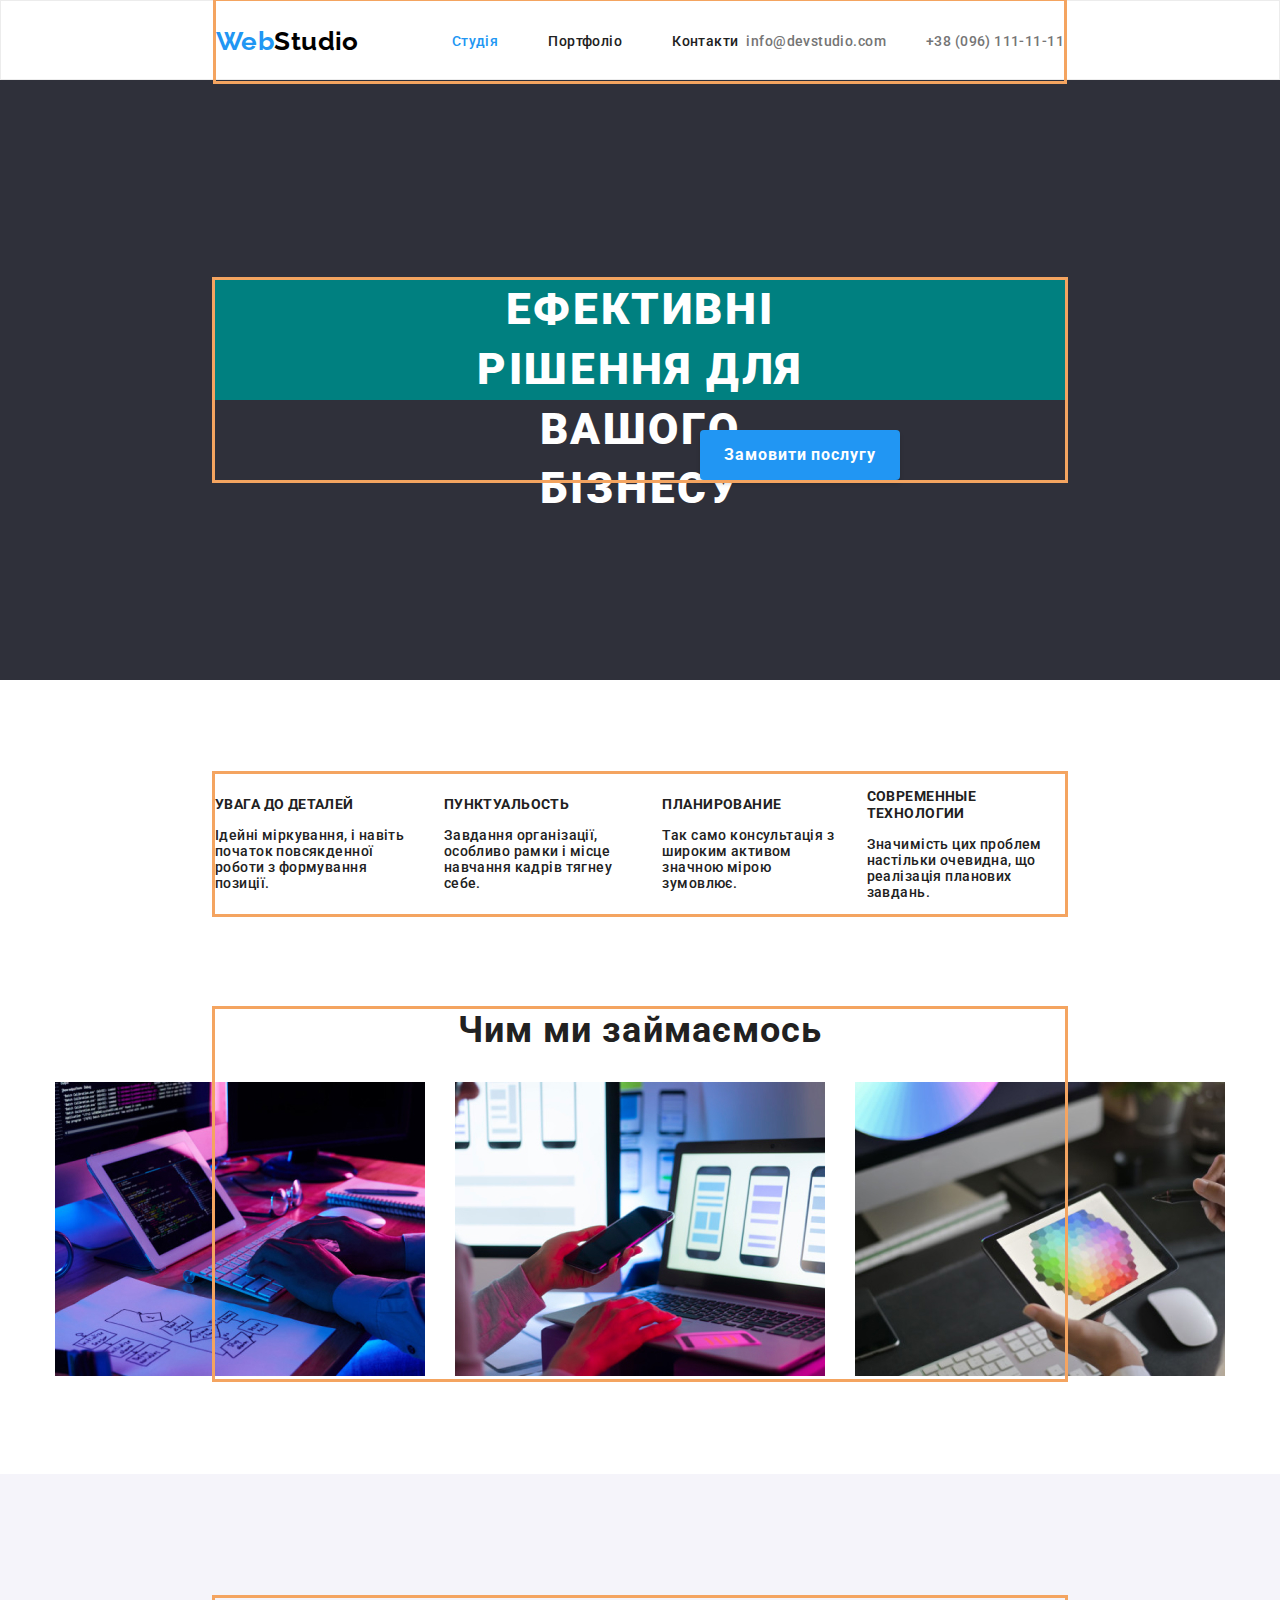
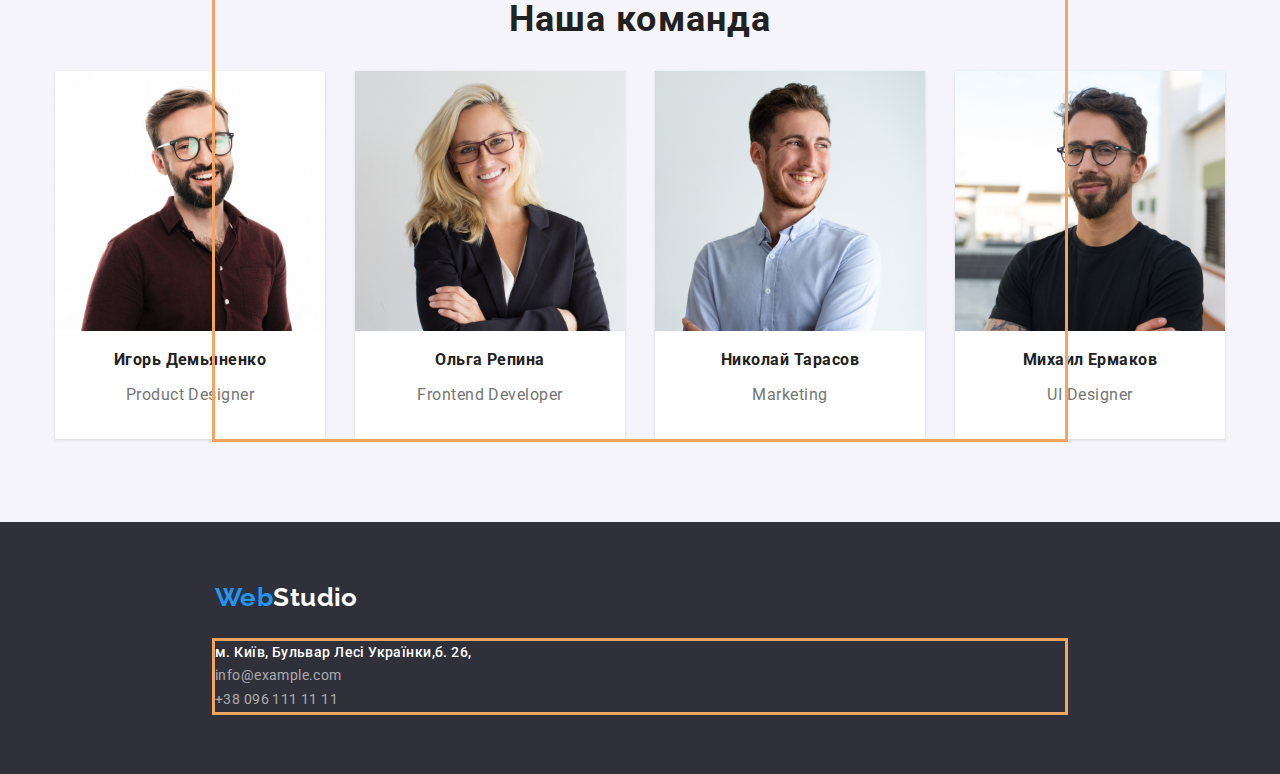
==== commit f7b0ddca: "flexbox ready" ====
--- a/index.html
+++ b/index.html
@@ -1,162 +1,173 @@
-<!DOCTYPE html>
-<html lang="ru">
-  <head>
-    <link
-      rel="stylesheet"
-      href="https://cdnjs.cloudflare.com/ajax/libs/modern-normalize/1.0.0/modern-normalize.min.css"
-    />
-    <link rel="preconnect" href="https://fonts.googleapis.com" />
-    <link rel="preconnect" href="https://fonts.gstatic.com" crossorigin />
-    <link
-      href="https://fonts.googleapis.com/css2?family=Raleway:wght@700&family=Roboto:wght@400;500;700;900&display=swap"
-      rel="stylesheet"
-    />
-
-    <meta charset="UTF-8" />
-
-    <meta name="viewport" content="width=device-width, initial-scale=1.0" />
-    <title>Homework 01</title>
-    <link rel="stylesheet" href="styles.css" />
-  </head>
-
-  <body class="body">
-    <header class="header">
-      <div class="header-logo">
-        <a href="https://google.com" class="header-logo-link-1"
-          ><span class="logo">Web</span><span class="header-logo-link-1">Studio</span></a
-        >
-      </div>
-
-      <nav class="header-nav">
-        <ul class="header-list">
-          <li><a href="" class="list-item current">Студія</a></li>
-          <li><a href="./portfolio.html" class="list-item">Портфоліо</a></li>
-          <li><a href="#contacts" class="list-item">Контакти</a></li>
-        </ul>
-      </nav>
-
-      <div><a href="info@devstudio.com" class="mail">info@devstudio.com</a></div>
-      <div><a href="tel:+380961111111" class="tel">+38 (096) 111-11-11</a></div>
-    </header>
-
-    <main>
-      <section class="main">
-        <div class="container">
-          <h1 class="tittle">Ефективні рішення для вашого бізнесу</h1>
-          <button type="button" class="button">Замовити послугу</button>
-        </div>
-      </section>
-
-      <section class="features">
-        <div class="container">
-          <ul class="features-list">
-            <li class="features-item">
-              <h3 class="features-subtitle">Увага до деталей</h3>
-              <p class="features-text">
-                Ідейні міркування, і навіть початок повсякденної роботи з формування позиції.
-              </p>
-            </li>
-            <li class="features-item">
-              <h3 class="features-subtitle">Пунктуальость</h3>
-              <p class="features-text">
-                Завдання організації, особливо рамки і місце навчання кадрів тягнеу себе.
-              </p>
-            </li>
-            <li class="features-item">
-              <h3 class="features-subtitle">Планирование</h3>
-              <p class="features-text">
-                Так само консультація з широким активом значною мірою зумовлює.
-              </p>
-            </li>
-            <li class="features-item">
-              <h3 class="features-subtitle">Современные технологии</h3>
-              <p class="features-text">
-                Значимість цих проблем настільки очевидна, що реалізація планових завдань.
-              </p>
-            </li>
-          </ul>
-        </div>
-      </section>
-
-      <section class="about">
-        <div class="container">
-          <h2 class="about-title">Чим ми займаємось</h2>
-          <ul class="about-list">
-            <li>
-              <a href="https://www.pexels.com/photo/animals-sweet-cat-kitty-57416/">
-                <img src="./images/photo1.jpg" alt="Печать на клавиатуре" width="370" />
-              </a>
-            </li>
-            <li>
-              <a href="https://www.pexels.com/photo/animals-sweet-cat-kitty-57416/">
-                <img src="./images/photo2.jpg" alt="Телефон в руках" width="370" />
-              </a>
-            </li>
-            <li>
-              <a href="https://www.pexels.com/photo/animals-sweet-cat-kitty-57416/">
-                <img src="./images/photo3.jpg" alt="Таблица оттенков в руках" width="370" />
-              </a>
-            </li>
-          </ul>
-        </div>
-      </section>
-
-      <section class="team">
-        <div class="container">
-          <h2 class="team-title">Наша команда</h2>
-          <ul class="team-list">
-            <div class="team-card">
-              <li class="team-item">
-                <img src="./images/team1.jpg" alt="Дизайнер" width="270" />
-                <h3>Игорь Демьяненко</h3>
-                <p lang="en">Product Designer</p>
-              </li>
-            </div>
-            <div class="team-card">
-              <li class="team-item">
-                <img src="./images/team2.jpg" alt="Розработчик" width="270" />
-                <h3>Ольга Репина</h3>
-                <p lang="en">Frontend Developer</p>
-              </li>
-            </div>
-            <div class="team-card">
-              <li class="team-item">
-                <img src="./images/team3.jpg" alt="Маркетолог" width="270" />
-                <h3>Николай Тарасов</h3>
-                <p lang="en">Marketing</p>
-              </li>
-            </div>
-
-            <div class="team-card">
-              <li class="team-item">
-                <img src="./images/team4.jpg" alt="Дизайнер" width="270" />
-                <h3>Михаил Ермаков</h3>
-                <p lang="en">UI Designer</p>
-              </li>
-            </div>
-          </ul>
-        </div>
-      </section>
-    </main>
-
-    <footer id="contacts" class="footer">
-      <div class="footer-logo">
-        <a href="https://google.com" class="footer-logo-link-1"
-          ><span class="logo">Web</span><span class="footer-logo-link-1">Studio</span></a
-        >
-      </div>
-
-      <address class="adress">
-        <div class="container">
-          <ul class="adress-list">
-            <li>
-              <a href="" class="adress-list-item-place"> м. Київ, Бульвар Лесі Українки,б. 26, </a>
-            </li>
-            <li><a href="mailto:mango@mail.pig" class="adress-list-item">info@example.com</a></li>
-            <li><a href="tel:+1112223344" class="adress-list-item">+38 096 111 11 11</a></li>
-          </ul>
-        </div>
-      </address>
-    </footer>
-  </body>
-</html>
+<!DOCTYPE html>
+<html lang="ru">
+  <head>
+    <link
+      rel="stylesheet"
+      href="https://cdnjs.cloudflare.com/ajax/libs/modern-normalize/1.0.0/modern-normalize.min.css"
+    />
+    <link rel="preconnect" href="https://fonts.googleapis.com" />
+    <link rel="preconnect" href="https://fonts.gstatic.com" crossorigin />
+    <link
+      href="https://fonts.googleapis.com/css2?family=Raleway:wght@700&family=Roboto:wght@400;500;700;900&display=swap"
+      rel="stylesheet"
+    />
+
+    <meta charset="UTF-8" />
+
+    <meta name="viewport" content="width=device-width, initial-scale=1.0" />
+    <title>Homework 01</title>
+    <link rel="stylesheet" href="styles.css" />
+  </head>
+
+  <body class="body">
+    <header class="header">
+
+<section class="container main-nav">
+
+      <div class="header-logo">
+        <a href="https://google.com" class="header-logo-link-1"
+          ><span class="logo">Web</span><span class="header-logo-link-1">Studio</span></a
+        >
+      </div>
+
+      <nav class="header-nav">
+        <ul class="header-list">
+          <li class="header-list-item"><a href="" class="list-item current">Студія</a></li>
+          <li class="header-list-item">
+            <a href="./portfolio.html" class="list-item">Портфоліо</a>
+          </li>
+          <li class="header-list-item"><a href="#contacts" class="list-item">Контакти</a></li>
+        </ul>
+      </nav>
+
+      <ul class="contacts-list">
+  
+        <li class="contacts-list-item"><a href="info@devstudio.com" class="mail">info@devstudio.com</a></li>
+        <li class="contacts-list-item"><a href="tel:+380961111111" class="tel">+38 (096) 111-11-11</a></li>
+      </ul>
+      <!-- <div><a href="info@devstudio.com" class="mail">info@devstudio.com</a></div>
+      <div><a href="tel:+380961111111" class="tel">+38 (096) 111-11-11</a></div> -->
+    </section>
+  </header>
+
+    <main>
+      <section class="main">
+        <div class="container">
+          <h1 class="tittle">Ефективні рішення для вашого бізнесу</h1>
+          <button type="button" class="button">Замовити послугу</button>
+        </div>
+      </section>
+
+      <section class="features">
+        <div class="container">
+          <ul class="features-list">
+            <li class="features-item">
+              <h3 class="features-subtitle">Увага до деталей</h3>
+              <p class="features-text">
+                Ідейні міркування, і навіть початок повсякденної роботи з формування позиції.
+              </p>
+            </li>
+            <li class="features-item">
+              <h3 class="features-subtitle">Пунктуальость</h3>
+              <p class="features-text">
+                Завдання організації, особливо рамки і місце навчання кадрів тягнеу себе.
+              </p>
+            </li>
+            <li class="features-item">
+              <h3 class="features-subtitle">Планирование</h3>
+              <p class="features-text">
+                Так само консультація з широким активом значною мірою зумовлює.
+              </p>
+            </li>
+            <li class="features-item">
+              <h3 class="features-subtitle">Современные технологии</h3>
+              <p class="features-text">
+                Значимість цих проблем настільки очевидна, що реалізація планових завдань.
+              </p>
+            </li>
+          </ul>
+        </div>
+      </section>
+
+      <section class="about">
+        <div class="container">
+          <h2 class="about-title">Чим ми займаємось</h2>
+          <ul class="about-list">
+            <li>
+              <a href="https://www.pexels.com/photo/animals-sweet-cat-kitty-57416/">
+                <img src="./images/photo1.jpg" alt="Печать на клавиатуре" width="370" />
+              </a>
+            </li>
+            <li>
+              <a href="https://www.pexels.com/photo/animals-sweet-cat-kitty-57416/">
+                <img src="./images/photo2.jpg" alt="Телефон в руках" width="370" />
+              </a>
+            </li>
+            <li>
+              <a href="https://www.pexels.com/photo/animals-sweet-cat-kitty-57416/">
+                <img src="./images/photo3.jpg" alt="Таблица оттенков в руках" width="370" />
+              </a>
+            </li>
+          </ul>
+        </div>
+      </section>
+
+      <section class="team">
+        <div class="container">
+          <h2 class="team-title">Наша команда</h2>
+          <ul class="team-list">
+            <div class="team-card">
+              <li class="team-item">
+                <img src="./images/team1.jpg" alt="Дизайнер" width="270" />
+                <h3>Игорь Демьяненко</h3>
+                <p lang="en">Product Designer</p>
+              </li>
+            </div>
+            <div class="team-card">
+              <li class="team-item">
+                <img src="./images/team2.jpg" alt="Розработчик" width="270" />
+                <h3>Ольга Репина</h3>
+                <p lang="en">Frontend Developer</p>
+              </li>
+            </div>
+            <div class="team-card">
+              <li class="team-item">
+                <img src="./images/team3.jpg" alt="Маркетолог" width="270" />
+                <h3>Николай Тарасов</h3>
+                <p lang="en">Marketing</p>
+              </li>
+            </div>
+
+            <div class="team-card">
+              <li class="team-item">
+                <img src="./images/team4.jpg" alt="Дизайнер" width="270" />
+                <h3>Михаил Ермаков</h3>
+                <p lang="en">UI Designer</p>
+              </li>
+            </div>
+          </ul>
+        </div>
+      </section>
+    </main>
+
+    <footer id="contacts" class="footer">
+      <div class="footer-logo">
+        <a href="https://google.com" class="footer-logo-link-1"
+          ><span class="logo">Web</span><span class="footer-logo-link-1">Studio</span></a
+        >
+      </div>
+
+      <address class="adress">
+        <div class="container">
+          <ul class="adress-list">
+            <li>
+              <a href="" class="adress-list-item-place"> м. Київ, Бульвар Лесі Українки,б. 26, </a>
+            </li>
+            <li><a href="mailto:mango@mail.pig" class="adress-list-item">info@example.com</a></li>
+            <li><a href="tel:+1112223344" class="adress-list-item">+38 096 111 11 11</a></li>
+          </ul>
+        </div>
+      </address>
+    </footer>
+  </body>
+</html>
--- a/styles.css
+++ b/styles.css
@@ -1,367 +1,410 @@
-:root {
-  --primary-text-color: rgb(33, 33, 33);
-  --accent-color: rgba(33, 150, 243, 1);
-}
-
-body {
-  font-family: 'Roboto', sans-serif;
-  font-weight: 500;
-  font-style: normal;
-  font-size: 14px;
-  color: var(--primary-text-color);
-  background-color: rgba(255, 255, 255, 1);
-  letter-spacing: 0.03em;
-}
-
-ul {
-  list-style: none;
-  padding-inline-start: 0px;
-  margin-block-start: 0em;
-  margin-block-end: 0em;
-}
-
-/* Контейнер */
-
-.container {
-  margin-left: 215px;
-  margin-right: 215px;
-  margin-bottom: 95px;
-  max-width: 1170px;
-  outline: 3px solid sandybrown;
-  /* align-content: center;
-  padding: 15px */
-}
-
-/*шапка*/
-
-.header {
-  max-width: 100%;
-  height: 80px;
-  border: 1px solid rgba(236, 236, 236, 1);
-  display: flex;
-  align-items: center;
-}
-
-.header-list {
-  display: flex;
-  justify-content: center;
-  align-items: center;
-  width: 281px;
-  height: 16px;
-  margin-left: 93px;
-  margin-top: 32px;
-  margin-bottom: 32px;
-  gap: 50px;
-}
-
-.header-list a {
-  color: rgb(33, 33, 33);
-  text-decoration: none;
-}
-
-.header-list .list-item .current {
-  color: var(--accent-color);
-}
-
-.list-item:hover,
-.header-list .list-item:focus {
-  color: var(--accent-color);
-}
-
-.header-logo {
-  margin-left: 215px;
-  /* margin-bottom: 25px; */
-  /* margin-top: 25px; */
-}
-
-.header-logo-link-1 {
-  width: 145px;
-  height: 31px;
-  font-family: 'Raleway', sans-serif;
-  font-weight: 700;
-  font-style: normal;
-  font-size: 26px;
-  line-height: 1.17;
-  text-decoration: none;
-}
-.logo {
-  color: var(--accent-color);
-}
-
-.header-logo-link-1 {
-  color: rgba(0, 0, 0, 1);
-}
-
-.mail {
-  margin-left: 344px;
-  margin-top: 32px;
-  color: rgba(117, 117, 117, 1);
-}
-.mail:hover,
-.mail:focus {
-  color: var(--accent-color);
-}
-
-.tel {
-  margin-left: 50px;
-  color: rgba(117, 117, 117, 1);
-}
-
-.tel:hover,
-.tel:focus {
-  color: var(--accent-color);
-}
-
-/*Перший блок*/
-
-/* .main {
-  display: block;
-  height: 600px;
-  padding-top: 200px;
-  background-color: rgba(47, 48, 58, 1);
-} */
-
-.main {
-  height: 600px;
-  padding-top: 200px;
-  padding-bottom: 200px;
-  background-color: rgba(47, 48, 58, 1);
-  outline: 3px solid tomato;
-}
-
-.tittle {
-
-  margin-block-start: 0px;
-  margin-block-end: 0px;
-margin-bottom: 30px;
-  height: 120px;
-  font-size: 44px;
-  font-weight: 900;
-  text-align: center;
-  padding-left: 237px;
-  padding-right: 237px;
-  line-height: 1.36;
-  text-transform: uppercase;
-  letter-spacing: 0.06em;
-  color: rgba(255, 255, 255, 1);
-  background-color: teal;
-}
-
-.button {
-  font-family: inherit;
-  font-size: 16px;
-  line-height: 1.88;
-  font-weight: 700;
-  letter-spacing: 0.06em;
-  margin-left: 485px;
-  min-width: 200px;
-  height: 50px;
-  border-radius: 4px;
-  background: var(--accent-color);
-  color: rgba(255, 255, 255, 1);
-  box-shadow: 0px 4px 4px 0px rgba(0, 0, 0, 0.15);
-  border: 1px solid transparent;
-  /* add padding?
-  transparent border not obligatory
-  display inline block
-  это у нас не ссылка поэтому не нужно инлайн и паддинг */
-}
-
-/* Features*/
-
-.features {
-  margin-top: 94px;
-}
-
-.features-list {
-  display: flex;
-  justify-content: center;
-  align-items: center;
-  gap: 30px;
-  outline: 3px solid tomato;
-}
-
-.features-subtitle {
-  font-family: Roboto;
-  font-size: 14px;
-  font-weight: 700;
-  line-height: 1.2;
-  letter-spacing: 0.03em;
-  text-align: left;
-  text-transform: uppercase;
-}
-
-
-
-/*About*/
-
-.about-title,
-.team-title {
-  font-size: 36px;
-  font-weight: 700;
-  line-height: 1.2;
-  letter-spacing: 0.03em;
-  text-align: center;
-}
-
-.about-list {
-  display: flex;
-  justify-content: center;
-  align-items: center;
-  gap: 30px;
-}
-
-.team {
-  height: 648px;
-  padding-top: 94px;
-  background-color: #f5f4fa;
-}
-
-.team-card {
-  width: 270px;
-  height: 368px;
-  border-radius: 0px, 0px, 4px, 4px;
-  background-color: #ffffff;
-  box-shadow: 0px 2px 1px 0px #00000033;
-  box-shadow: 0px 1px 1px 0px #00000024;
-  box-shadow: 0px 1px 3px 0px #0000001f;
-}
-
-.team-list {
-  display: flex;
-  justify-content: center;
-  align-items: center;
-  gap: 30px;
-}
-
-.team-item > p {
-  font-weight: 400;
-  font-size: 16px;
-  line-height: 1.2;
-  letter-spacing: 0.03em;
-  text-align: center;
-
-  color: #757575;
-}
-
-.team-item > h3 {
-  font-size: 16px;
-  line-height: 1.2;
-  letter-spacing: 0.03em;
-  text-align: center;
-  color: #212121;
-}
-
-/* Footer */
-
-.footer {
-  height: 252px;
-  background: #2f303a;
-}
-
-.footer-logo {
-  margin-left: 215px;
-  padding-top: 60px;
-  /* margin-bottom: 25px; */
-  /* margin-top: 25px; */
-}
-
-.footer-logo-link-1 {
-  width: 145px;
-  height: 31px;
-  font-family: 'Raleway', sans-serif;
-  font-weight: 700;
-  font-style: normal;
-  font-size: 26px;
-  line-height: 1.17;
-}
-.logo {
-  color: var(--accent-color);
-}
-
-.footer-logo-link-1 {
-  color: #ffffff;
-  text-decoration: none;
-}
-
-.adress-list {
-  
-  margin-top: 28px;
-  line-height: 1.7;
-  font-style: normal;
-}
-
-.adress-list-item {
-  font-weight: 400;
-  line-height: 1.7;
-  letter-spacing: 0.03em;
-  text-align: left;
-  text-decoration: none;
-  color: rgb(255, 255, 255, 0.6);
-}
-
-.adress-list-item-place {
-  color: #ffffff;
-  padding-bottom: 9px;
-  text-decoration: none;
-  gap: 12px;
-}
-
-/*------------------------------------------------------------ Portfolio -------------------------------*/
-
-/* Button section */
-.button-list {
-  display: flex;
-  margin-top: 94px;
-  justify-content: center;
-  gap: 8px;
-}
-
-.button-list-item {
-  height: 38px;
-  border-radius: 4px;
-  background: var(--accent-color);
-  font-family: inherit;
-  font-size: 16px;
-  line-height: 1.63;
-  text-align: center;
-  letter-spacing: 0.03em;
-  background-color: #f5f4fa;
-  border: 1px solid rgba(238, 238, 238, 1);
-}
-
-.button-list-item:hover,
-.button-list-item:focus {
-  background-color: var(--accent-color);
-  color: rgba(255, 255, 255, 1);
-}
-
-/* Portfolio List Section */
-
-.portfolio-list {
-  display: flex;
-  /* align-items: flex-start; */
-  gap: 30px;
-}
-
-.portfolio-list-item {
-  height: 404px;
-  border: 1px solid rgba(238, 238, 238, 1);
-}
-
-.portfolio-title {
-  font-size: 18px;
-  font-weight: 700;
-  line-height: 2;
-  letter-spacing: 0.06em;
-  text-align: left;
-}
-
-.portfolio-text {
-  font-size: 16px;
-  font-weight: 400;
-  line-height: 1.88;
-  letter-spacing: 0.03em;
-  text-align: left;
-  color: rgba(117, 117, 117, 1);
-}
+:root {
+  --primary-text-color: rgb(33, 33, 33);
+  --accent-color: rgba(33, 150, 243, 1);
+}
+
+body {
+  font-family: 'Roboto', sans-serif;
+  font-weight: 500;
+  font-style: normal;
+  font-size: 14px;
+  color: var(--primary-text-color);
+  background-color: rgba(255, 255, 255, 1);
+  letter-spacing: 0.03em;
+}
+
+ul {
+  list-style: none;
+  padding-inline-start: 0px;
+  margin-block-start: 0em;
+  margin-block-end: 0em;
+}
+
+/* Контейнер */
+
+.container {
+  margin-left: 215px;
+  margin-right: 215px;
+  margin-bottom: 95px;
+  max-width: 1170px;
+  outline: 3px solid sandybrown;
+  /* align-content: center;
+  padding: 15px делает репета и тогда ставит ширину видз 1200рх*/
+}
+
+/*шапка*/
+
+.header {
+  max-width: 100%;
+  height: 80px;
+  border: 1px solid rgba(236, 236, 236, 1);
+}
+
+/* main-nav */
+
+.main-nav {
+  display: flex;
+  align-items: center;
+}
+
+.header-list {
+  display: flex; /*ok */
+  align-items: center;
+  width: 281px;
+  height: 16px;
+  margin-left: 93px; /*ok*/
+  margin-top: 32px;
+  margin-bottom: 32px;
+}
+
+.header-list-item:not(:last-child) {
+  margin-right: 50px;
+}
+
+.list-item {
+  /* у строчных элементов не работает вертикальная геометрияЮ поэтому дисплей блок для ссылок делаем 
+  тогда ссылка раздвигает ли и можно паддинг добавить , будет больше площадь куда нажать*/
+  display: block;
+  color: rgb(33, 33, 33);
+  text-decoration: none;
+  padding-top: 10px;
+  padding-bottom: 10px;
+  /* это необязательно */
+}
+
+.header-list .list-item.current {
+  color: var(--accent-color);
+}
+
+.list-item:hover,
+.header-list .list-item:focus {
+  color: var(--accent-color);
+}
+
+.header-logo-link-1 {
+  /* width: 145px;
+  height: 31px; */
+  font-family: 'Raleway', sans-serif;
+  font-weight: 700;
+  font-style: normal;
+  font-size: 26px;
+  line-height: 1.17;
+  text-decoration: none;
+}
+.logo {
+  color: var(--accent-color);
+}
+
+.header-logo-link-1 {
+  color: rgba(0, 0, 0, 1);
+}
+
+.contacts-list {
+  display: flex;
+  margin-left: auto; /*прижимает вправо до концф контейнера*/
+}
+
+.contacts-list-item:hover,
+.contacts-list-item:focus {
+  color: var(--accnt-color);
+}
+
+.contacts-list-item + .contacts-list-item {
+  margin-left: 40px;
+}
+
+.mail,
+.tel {
+  color: rgba(117, 117, 117, 1);
+  text-decoration: none;
+}
+
+.mail:hover,
+.tel:focus,
+.tel:hover .mail:focus {
+  color: var(--accent-color);
+}
+
+/*Перший блок*/
+
+/* .main {
+  display: block;
+  height: 600px;
+  padding-top: 200px;
+  background-color: rgba(47, 48, 58, 1);
+} */
+
+.main {
+  height: 600px;
+  padding-top: 200px;
+  padding-bottom: 200px;
+  background-color: rgba(47, 48, 58, 1);
+}
+
+.tittle {
+  margin-block-start: 0px;
+  margin-block-end: 0px;
+  margin-bottom: 30px;
+  height: 120px;
+  font-size: 44px;
+  font-weight: 900;
+  text-align: center;
+  padding-left: 237px;
+  padding-right: 237px;
+  line-height: 1.36;
+  text-transform: uppercase;
+  letter-spacing: 0.06em;
+  color: rgba(255, 255, 255, 1);
+  background-color: teal;
+}
+
+.button {
+  font-family: inherit;
+  font-size: 16px;
+  line-height: 1.88;
+  font-weight: 700;
+  letter-spacing: 0.06em;
+  margin-left: 485px;
+  min-width: 200px;
+  height: 50px;
+  border-radius: 4px;
+  background: var(--accent-color);
+  color: rgba(255, 255, 255, 1);
+  box-shadow: 0px 4px 4px 0px rgba(0, 0, 0, 0.15);
+  border: 1px solid transparent;
+  /* add padding?
+  transparent border not obligatory
+  display inline block
+  это у нас не ссылка поэтому не нужно инлайн и паддинг */
+}
+
+/* Features*/
+
+.features {
+  margin-top: 94px;
+}
+
+.features-list {
+  display: flex;
+  justify-content: center;
+  align-items: center;
+  gap: 30px;
+  outline: 3px solid tomato;
+}
+
+.features-subtitle {
+  font-family: Roboto;
+  font-size: 14px;
+  font-weight: 700;
+  line-height: 1.2;
+  letter-spacing: 0.03em;
+  text-align: left;
+  text-transform: uppercase;
+}
+
+/*About*/
+
+.about-title,
+.team-title {
+  font-size: 36px;
+  font-weight: 700;
+  line-height: 1.2;
+  letter-spacing: 0.03em;
+  text-align: center;
+}
+
+.about-list {
+  display: flex;
+  justify-content: center;
+  align-items: center;
+  gap: 30px;
+}
+
+.team {
+  height: 648px;
+  padding-top: 94px;
+  background-color: #f5f4fa;
+}
+
+.team-card {
+  width: 270px;
+  height: 368px;
+  border-radius: 0px, 0px, 4px, 4px;
+  background-color: #ffffff;
+  box-shadow: 0px 2px 1px 0px #00000033;
+  box-shadow: 0px 1px 1px 0px #00000024;
+  box-shadow: 0px 1px 3px 0px #0000001f;
+}
+
+.team-list {
+  display: flex;
+  justify-content: center;
+  align-items: center;
+  gap: 30px;
+}
+
+.team-item > p {
+  font-weight: 400;
+  font-size: 16px;
+  line-height: 1.2;
+  letter-spacing: 0.03em;
+  text-align: center;
+
+  color: #757575;
+}
+
+.team-item > h3 {
+  font-size: 16px;
+  line-height: 1.2;
+  letter-spacing: 0.03em;
+  text-align: center;
+  color: #212121;
+}
+
+/* Footer */
+
+.footer {
+  height: 252px;
+  background: #2f303a;
+}
+
+.footer-logo {
+  margin-left: 215px;
+  padding-top: 60px;
+  /* margin-bottom: 25px; */
+  /* margin-top: 25px; */
+}
+
+.footer-logo-link-1 {
+  width: 145px;
+  height: 31px;
+  font-family: 'Raleway', sans-serif;
+  font-weight: 700;
+  font-style: normal;
+  font-size: 26px;
+  line-height: 1.17;
+}
+.logo {
+  color: var(--accent-color);
+}
+
+.footer-logo-link-1 {
+  color: #ffffff;
+  text-decoration: none;
+}
+
+.adress-list {
+  margin-top: 28px;
+  line-height: 1.7;
+  font-style: normal;
+}
+
+.adress-list-item {
+  font-weight: 400;
+  line-height: 1.7;
+  letter-spacing: 0.03em;
+  text-align: left;
+  text-decoration: none;
+  color: rgb(255, 255, 255, 0.6);
+}
+
+.adress-list-item-place {
+  color: #ffffff;
+  padding-bottom: 9px;
+  text-decoration: none;
+  gap: 12px;
+}
+
+/*------------------------------------------------------------ Portfolio -------------------------------*/
+
+/* Button section */
+.button-list {
+  display: flex;
+  margin-top: 94px;
+  justify-content: center;
+  gap: 8px;
+}
+
+.button-list-item {
+  height: 38px;
+  border-radius: 4px;
+  background: var(--accent-color);
+  font-family: inherit;
+  font-size: 16px;
+  line-height: 1.63;
+  text-align: center;
+  letter-spacing: 0.03em;
+  background-color: #f5f4fa;
+  border: 1px solid rgba(238, 238, 238, 1);
+}
+
+.button-list-item:hover,
+.button-list-item:focus {
+  background-color: var(--accent-color);
+  color: rgba(255, 255, 255, 1);
+}
+
+/* Portfolio List Section */
+
+.button-list{
+  margin-bottom: 34px;
+}
+
+.portfolio-list {
+  display: flex;
+  flex-wrap: wrap;
+  /* align-items: flex-start; */
+  /* gap: 30px; */
+}
+
+.portfolio-list-item {
+  height: 404px;
+  width: 370px;
+  border: 1px solid rgba(238, 238, 238, 1);
+  background-color: tomato;
+  margin-right: 30px;
+  margin-bottom: 30px;
+}
+
+.portfolio-list-item:nth-child(3n){
+margin-right: 0;
+}
+
+.portfolio-list-item:nth-last-child(-n + 3){
+margin-bottom: 0;
+} /*last 3 elements если у четырех последних убрать то плс 4*/
+
+
+/* Альтернатива если меняется ширина контейнера и на разных устройствах
+
+.portfolio-list-item {
+
+  width: calc((100%-60px)/3); от 100% отнимаем два зазора по 30 рх то есть маржина и делим на количство элементов в строке
+  border: 1px solid rgba(238, 238, 238, 1);
+  background-color: tomato;
+  margin-right: 30px;
+  margin-bottom: 30px;
+}
+
+
+.portfolio-list-item:nth-child(3n){
+margin-right: 0;
+} */
+
+
+.portfolio-title {
+  font-size: 18px;
+  font-weight: 700;
+  line-height: 2;
+  letter-spacing: 0.06em;
+  text-align: left;
+}
+
+.portfolio-text {
+  font-size: 16px;
+  font-weight: 400;
+  line-height: 1.88;
+  letter-spacing: 0.03em;
+  text-align: left;
+  color: rgba(117, 117, 117, 1);
+}
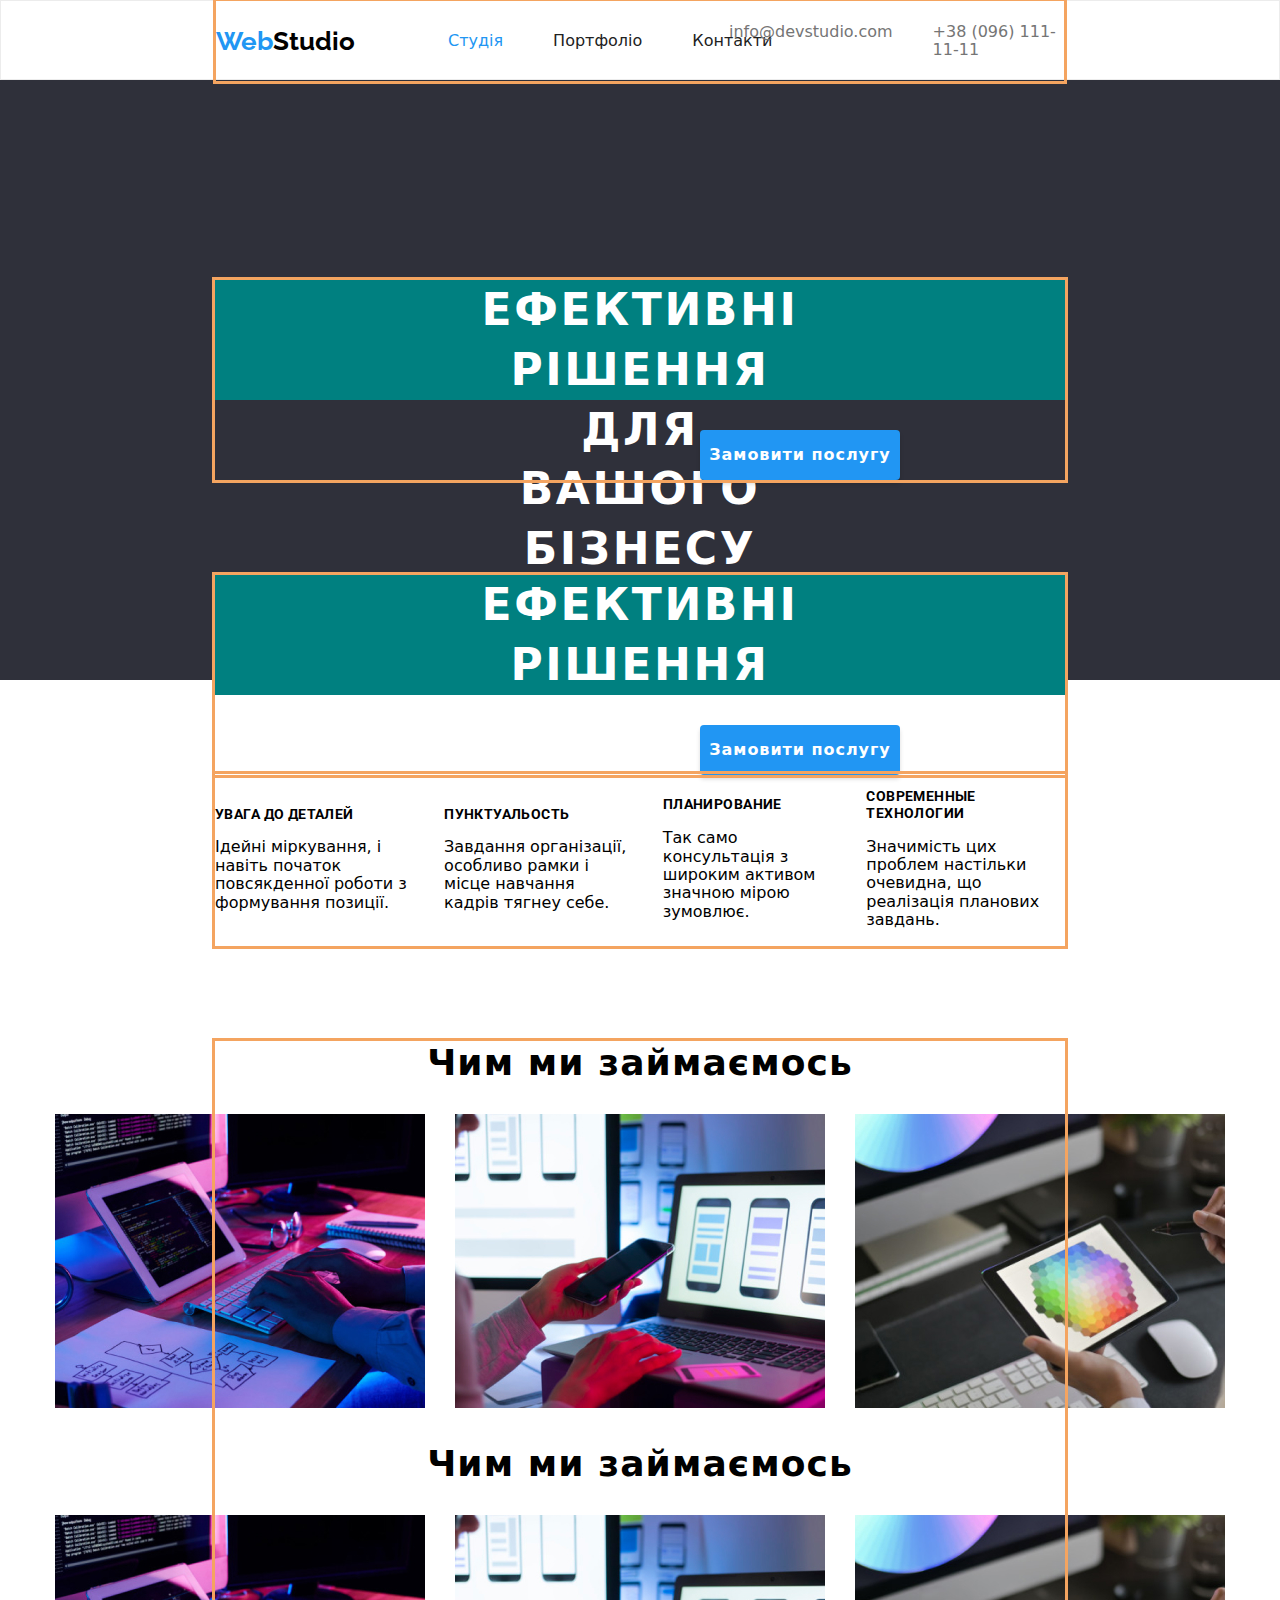
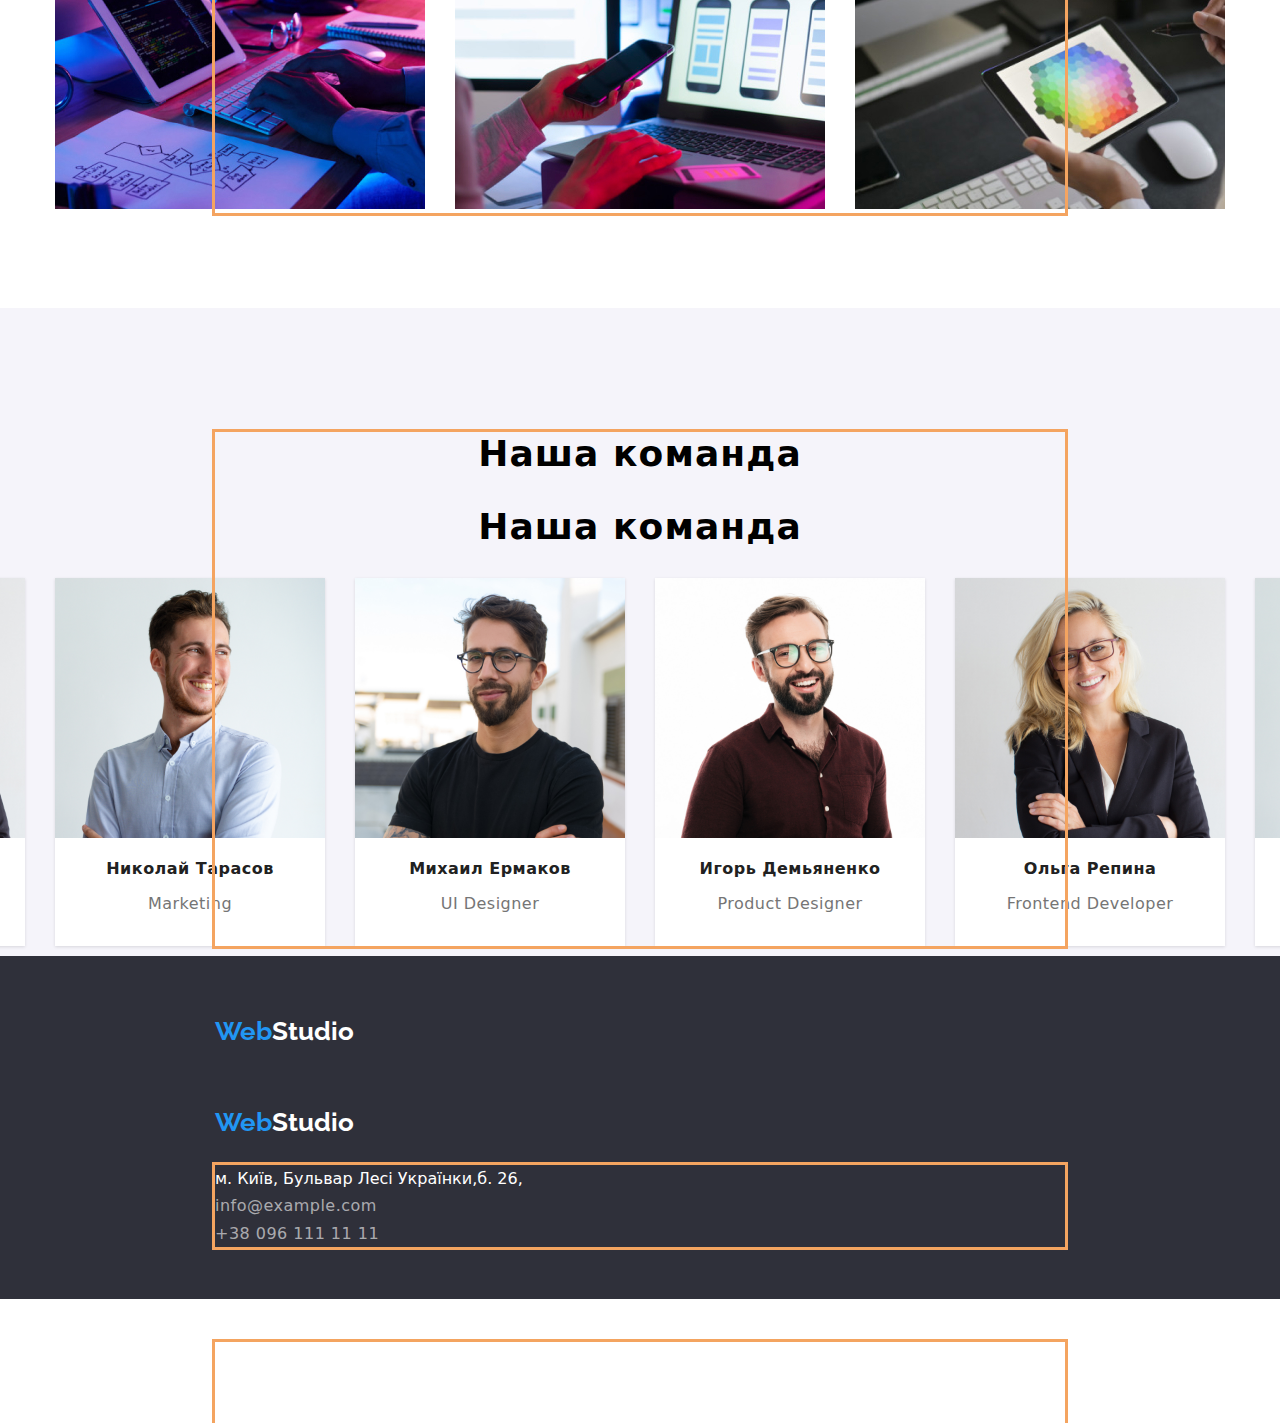
==== commit 0cfd82a2: "Merge branch 'main' of https://github.com/Nancy311/goit-markup-hw-02" ====
--- a/index.html
+++ b/index.html
@@ -7,10 +7,14 @@
     />
     <link rel="preconnect" href="https://fonts.googleapis.com" />
     <link rel="preconnect" href="https://fonts.gstatic.com" crossorigin />
+    <link rel="preconnect" href="https://fonts.googleapis.com" />
+    <link rel="preconnect" href="https://fonts.gstatic.com" crossorigin />
     <link
+      href="https://fonts.googleapis.com/css2?family=Raleway:wght@700&family=Roboto:wght@400;500;700;900&display=swap"
       href="https://fonts.googleapis.com/css2?family=Raleway:wght@700&family=Roboto:wght@400;500;700;900&display=swap"
       rel="stylesheet"
     />
+
 
     <meta charset="UTF-8" />
 
@@ -56,6 +60,10 @@
           <h1 class="tittle">Ефективні рішення для вашого бізнесу</h1>
           <button type="button" class="button">Замовити послугу</button>
         </div>
+        <div class="container">
+          <h1 class="tittle">Ефективні рішення для вашого бізнесу</h1>
+          <button type="button" class="button">Замовити послугу</button>
+        </div>
       </section>
 
       <section class="features">
@@ -109,13 +117,61 @@
               </a>
             </li>
           </ul>
+          <h2 class="about-title">Чим ми займаємось</h2>
+          <ul class="about-list">
+            <li>
+              <a href="https://www.pexels.com/photo/animals-sweet-cat-kitty-57416/">
+                <img src="./images/photo1.jpg" alt="Печать на клавиатуре" width="370" />
+              </a>
+            </li>
+            <li>
+              <a href="https://www.pexels.com/photo/animals-sweet-cat-kitty-57416/">
+                <img src="./images/photo2.jpg" alt="Телефон в руках" width="370" />
+              </a>
+            </li>
+            <li>
+              <a href="https://www.pexels.com/photo/animals-sweet-cat-kitty-57416/">
+                <img src="./images/photo3.jpg" alt="Таблица оттенков в руках" width="370" />
+              </a>
+            </li>
+          </ul>
         </div>
       </section>
 
       <section class="team">
         <div class="container">
+          <h2 class="team-title">Наша команда</h2>
           <h2 class="team-title">Наша команда</h2>
           <ul class="team-list">
+            <div class="team-card">
+              <li class="team-item">
+                <img src="./images/team1.jpg" alt="Дизайнер" width="270" />
+                <h3>Игорь Демьяненко</h3>
+                <p lang="en">Product Designer</p>
+              </li>
+            </div>
+            <div class="team-card">
+              <li class="team-item">
+                <img src="./images/team2.jpg" alt="Розработчик" width="270" />
+                <h3>Ольга Репина</h3>
+                <p lang="en">Frontend Developer</p>
+              </li>
+            </div>
+            <div class="team-card">
+              <li class="team-item">
+                <img src="./images/team3.jpg" alt="Маркетолог" width="270" />
+                <h3>Николай Тарасов</h3>
+                <p lang="en">Marketing</p>
+              </li>
+            </div>
+
+            <div class="team-card">
+              <li class="team-item">
+                <img src="./images/team4.jpg" alt="Дизайнер" width="270" />
+                <h3>Михаил Ермаков</h3>
+                <p lang="en">UI Designer</p>
+              </li>
+            </div>
             <div class="team-card">
               <li class="team-item">
                 <img src="./images/team1.jpg" alt="Дизайнер" width="270" />
@@ -156,7 +212,23 @@
           ><span class="logo">Web</span><span class="footer-logo-link-1">Studio</span></a
         >
       </div>
-
+    <footer id="contacts" class="footer">
+      <div class="footer-logo">
+        <a href="https://google.com" class="footer-logo-link-1"
+          ><span class="logo">Web</span><span class="footer-logo-link-1">Studio</span></a
+        >
+      </div>
+
+      <address class="adress">
+        <div class="container">
+          <ul class="adress-list">
+            <li>
+              <a href="" class="adress-list-item-place"> м. Київ, Бульвар Лесі Українки,б. 26, </a>
+            </li>
+            <li><a href="mailto:mango@mail.pig" class="adress-list-item">info@example.com</a></li>
+            <li><a href="tel:+1112223344" class="adress-list-item">+38 096 111 11 11</a></li>
+          </ul>
+        </div>
       <address class="adress">
         <div class="container">
           <ul class="adress-list">
--- a/styles.css
+++ b/styles.css
@@ -3,18 +3,24 @@
   --accent-color: rgba(33, 150, 243, 1);
 }
 
+body {
 body {
   font-family: 'Roboto', sans-serif;
   font-weight: 500;
   font-style: normal;
   font-size: 14px;
   color: var(--primary-text-color);
+  color: var(--primary-text-color);
   background-color: rgba(255, 255, 255, 1);
+  letter-spacing: 0.03em;
   letter-spacing: 0.03em;
 }
 
 ul {
   list-style: none;
+  padding-inline-start: 0px;
+  margin-block-start: 0em;
+  margin-block-end: 0em;
   padding-inline-start: 0px;
   margin-block-start: 0em;
   margin-block-end: 0em;
@@ -90,8 +96,11 @@
   font-size: 26px;
   line-height: 1.17;
   text-decoration: none;
+  line-height: 1.17;
+  text-decoration: none;
 }
 .logo {
+  color: var(--accent-color);
   color: var(--accent-color);
 }
 
@@ -127,6 +136,7 @@
 
 /*Перший блок*/
 
+/* .main {
 /* .main {
   display: block;
   height: 600px;
@@ -152,18 +162,29 @@
   padding-left: 237px;
   padding-right: 237px;
   line-height: 1.36;
+  padding-left: 237px;
+  padding-right: 237px;
+  line-height: 1.36;
   text-transform: uppercase;
   letter-spacing: 0.06em;
   color: rgba(255, 255, 255, 1);
   background-color: teal;
+  background-color: teal;
 }
 
 .button {
+  font-family: inherit;
   font-family: inherit;
   font-size: 16px;
   line-height: 1.88;
+  line-height: 1.88;
   font-weight: 700;
   letter-spacing: 0.06em;
+  margin-left: 485px;
+  min-width: 200px;
+  height: 50px;
+  border-radius: 4px;
+  background: var(--accent-color);
   margin-left: 485px;
   min-width: 200px;
   height: 50px;
@@ -176,6 +197,11 @@
   transparent border not obligatory
   display inline block
   это у нас не ссылка поэтому не нужно инлайн и паддинг */
+  border: 1px solid transparent;
+  /* add padding?
+  transparent border not obligatory
+  display inline block
+  это у нас не ссылка поэтому не нужно инлайн и паддинг */
 }
 
 /* Features*/
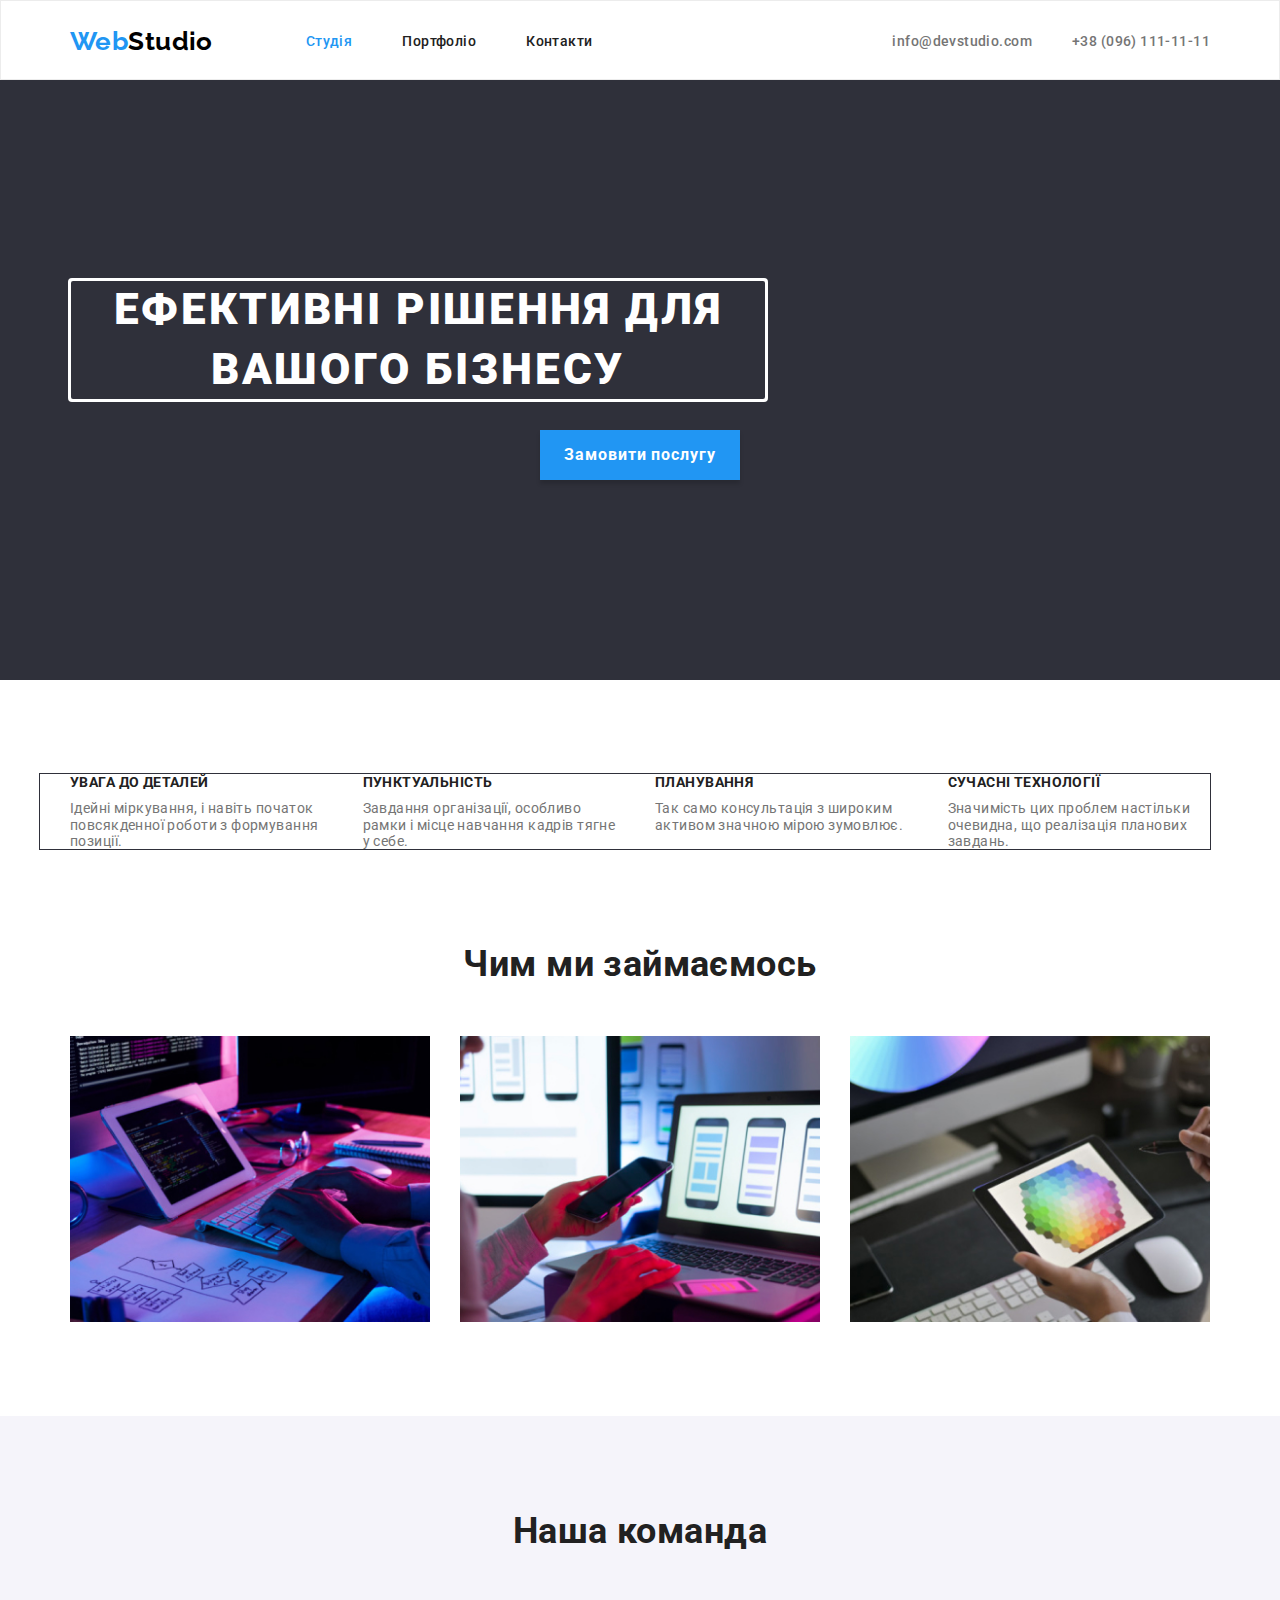
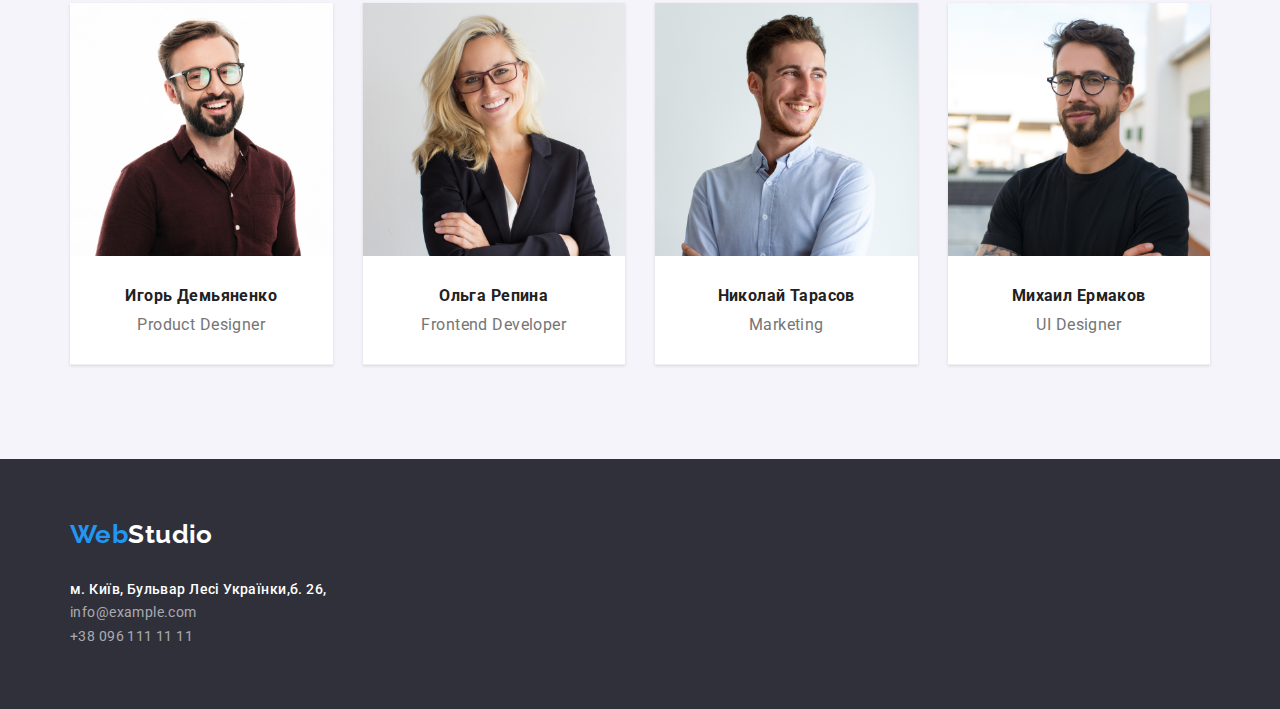
==== commit a624de1c: "ready" ====
--- a/index.html
+++ b/index.html
@@ -7,14 +7,10 @@
     />
     <link rel="preconnect" href="https://fonts.googleapis.com" />
     <link rel="preconnect" href="https://fonts.gstatic.com" crossorigin />
-    <link rel="preconnect" href="https://fonts.googleapis.com" />
-    <link rel="preconnect" href="https://fonts.gstatic.com" crossorigin />
     <link
-      href="https://fonts.googleapis.com/css2?family=Raleway:wght@700&family=Roboto:wght@400;500;700;900&display=swap"
       href="https://fonts.googleapis.com/css2?family=Raleway:wght@700&family=Roboto:wght@400;500;700;900&display=swap"
       rel="stylesheet"
     />
-
 
     <meta charset="UTF-8" />
 
@@ -25,48 +21,46 @@
 
   <body class="body">
     <header class="header">
+      <section class="container main-nav">
+        <h1 class="visually-hidden">Main</h1>
+        <div class="header-logo">
+          <a href="https://google.com" class="header-logo-link-1"
+            ><span class="logo">Web</span><span class="header-logo-link-1">Studio</span></a
+          >
+        </div>
 
-<section class="container main-nav">
+        <nav class="header-nav">
+          <ul class="header-list">
+            <li class="header-list-item"><a href="" class="list-item current">Студія</a></li>
+            <li class="header-list-item">
+              <a href="./portfolio.html" class="list-item">Портфоліо</a>
+            </li>
+            <li class="header-list-item"><a href="#contacts" class="list-item">Контакти</a></li>
+          </ul>
+        </nav>
 
-      <div class="header-logo">
-        <a href="https://google.com" class="header-logo-link-1"
-          ><span class="logo">Web</span><span class="header-logo-link-1">Studio</span></a
-        >
-      </div>
-
-      <nav class="header-nav">
-        <ul class="header-list">
-          <li class="header-list-item"><a href="" class="list-item current">Студія</a></li>
-          <li class="header-list-item">
-            <a href="./portfolio.html" class="list-item">Портфоліо</a>
+        <ul class="contacts-list">
+          <li class="contacts-list-item">
+            <a href="info@devstudio.com" class="mail">info@devstudio.com</a>
           </li>
-          <li class="header-list-item"><a href="#contacts" class="list-item">Контакти</a></li>
+          <li class="contacts-list-item">
+            <a href="tel:+380961111111" class="tel">+38 (096) 111-11-11</a>
+          </li>
         </ul>
-      </nav>
-
-      <ul class="contacts-list">
-  
-        <li class="contacts-list-item"><a href="info@devstudio.com" class="mail">info@devstudio.com</a></li>
-        <li class="contacts-list-item"><a href="tel:+380961111111" class="tel">+38 (096) 111-11-11</a></li>
-      </ul>
-      <!-- <div><a href="info@devstudio.com" class="mail">info@devstudio.com</a></div>
+        <!-- <div><a href="info@devstudio.com" class="mail">info@devstudio.com</a></div>
       <div><a href="tel:+380961111111" class="tel">+38 (096) 111-11-11</a></div> -->
-    </section>
-  </header>
+      </section>
+    </header>
 
     <main>
-      <section class="main">
-        <div class="container">
-          <h1 class="tittle">Ефективні рішення для вашого бізнесу</h1>
-          <button type="button" class="button">Замовити послугу</button>
-        </div>
+      <section class="section main">
         <div class="container">
           <h1 class="tittle">Ефективні рішення для вашого бізнесу</h1>
           <button type="button" class="button">Замовити послугу</button>
         </div>
       </section>
 
-      <section class="features">
+      <section class="section features">
         <div class="container">
           <ul class="features-list">
             <li class="features-item">
@@ -76,19 +70,19 @@
               </p>
             </li>
             <li class="features-item">
-              <h3 class="features-subtitle">Пунктуальость</h3>
+              <h3 class="features-subtitle">Пунктуальність</h3>
               <p class="features-text">
-                Завдання організації, особливо рамки і місце навчання кадрів тягнеу себе.
+                Завдання організації, особливо рамки і місце навчання кадрів тягне у себе.
               </p>
             </li>
             <li class="features-item">
-              <h3 class="features-subtitle">Планирование</h3>
+              <h3 class="features-subtitle">Планування</h3>
               <p class="features-text">
                 Так само консультація з широким активом значною мірою зумовлює.
               </p>
             </li>
             <li class="features-item">
-              <h3 class="features-subtitle">Современные технологии</h3>
+              <h3 class="features-subtitle">Сучасні технології</h3>
               <p class="features-text">
                 Значимість цих проблем настільки очевидна, що реалізація планових завдань.
               </p>
@@ -97,39 +91,21 @@
         </div>
       </section>
 
-      <section class="about">
+      <section class="section about">
         <div class="container">
           <h2 class="about-title">Чим ми займаємось</h2>
           <ul class="about-list">
-            <li>
+            <li class="about-list-item">
               <a href="https://www.pexels.com/photo/animals-sweet-cat-kitty-57416/">
                 <img src="./images/photo1.jpg" alt="Печать на клавиатуре" width="370" />
               </a>
             </li>
-            <li>
+            <li class="about-list-item">
               <a href="https://www.pexels.com/photo/animals-sweet-cat-kitty-57416/">
                 <img src="./images/photo2.jpg" alt="Телефон в руках" width="370" />
               </a>
             </li>
-            <li>
-              <a href="https://www.pexels.com/photo/animals-sweet-cat-kitty-57416/">
-                <img src="./images/photo3.jpg" alt="Таблица оттенков в руках" width="370" />
-              </a>
-            </li>
-          </ul>
-          <h2 class="about-title">Чим ми займаємось</h2>
-          <ul class="about-list">
-            <li>
-              <a href="https://www.pexels.com/photo/animals-sweet-cat-kitty-57416/">
-                <img src="./images/photo1.jpg" alt="Печать на клавиатуре" width="370" />
-              </a>
-            </li>
-            <li>
-              <a href="https://www.pexels.com/photo/animals-sweet-cat-kitty-57416/">
-                <img src="./images/photo2.jpg" alt="Телефон в руках" width="370" />
-              </a>
-            </li>
-            <li>
+            <li class="about-list-item">
               <a href="https://www.pexels.com/photo/animals-sweet-cat-kitty-57416/">
                 <img src="./images/photo3.jpg" alt="Таблица оттенков в руках" width="370" />
               </a>
@@ -138,108 +114,80 @@
         </div>
       </section>
 
-      <section class="team">
+      <section class="section team">
         <div class="container">
           <h2 class="team-title">Наша команда</h2>
-          <h2 class="team-title">Наша команда</h2>
           <ul class="team-list">
-            <div class="team-card">
-              <li class="team-item">
-                <img src="./images/team1.jpg" alt="Дизайнер" width="270" />
-                <h3>Игорь Демьяненко</h3>
-                <p lang="en">Product Designer</p>
-              </li>
-            </div>
-            <div class="team-card">
-              <li class="team-item">
-                <img src="./images/team2.jpg" alt="Розработчик" width="270" />
-                <h3>Ольга Репина</h3>
-                <p lang="en">Frontend Developer</p>
-              </li>
-            </div>
-            <div class="team-card">
-              <li class="team-item">
-                <img src="./images/team3.jpg" alt="Маркетолог" width="270" />
-                <h3>Николай Тарасов</h3>
-                <p lang="en">Marketing</p>
-              </li>
-            </div>
+            <li class="team-item">
+              <article class="team-card">
+                <div class="team-thumb">
+                  <img src="./images/team1.jpg" alt="Дизайнер" width="270" />
+                </div>
+                <div class="team-text-box">
+                  <h3>Игорь Демьяненко</h3>
+                  <p lang="en">Product Designer</p>
+                </div>
+              </article>
+            </li>
+            <li class="team-item">
+              <article class="team-card">
+                <div class="team-thumb">
+                  <img src="./images/team2.jpg" alt="Розработчик" width="270" />
+                </div>
+                <div class="team-text-box">
+                  <h3>Ольга Репина</h3>
+                  <p lang="en">Frontend Developer</p>
+                </div>
+              </article>
+            </li>
 
-            <div class="team-card">
-              <li class="team-item">
-                <img src="./images/team4.jpg" alt="Дизайнер" width="270" />
-                <h3>Михаил Ермаков</h3>
-                <p lang="en">UI Designer</p>
-              </li>
-            </div>
-            <div class="team-card">
-              <li class="team-item">
-                <img src="./images/team1.jpg" alt="Дизайнер" width="270" />
-                <h3>Игорь Демьяненко</h3>
-                <p lang="en">Product Designer</p>
-              </li>
-            </div>
-            <div class="team-card">
-              <li class="team-item">
-                <img src="./images/team2.jpg" alt="Розработчик" width="270" />
-                <h3>Ольга Репина</h3>
-                <p lang="en">Frontend Developer</p>
-              </li>
-            </div>
-            <div class="team-card">
-              <li class="team-item">
-                <img src="./images/team3.jpg" alt="Маркетолог" width="270" />
-                <h3>Николай Тарасов</h3>
-                <p lang="en">Marketing</p>
-              </li>
-            </div>
+            <li class="team-item">
+              <article class="team-card">
+                <div class="team-thumb">
+                  <img src="./images/team3.jpg" alt="Маркетолог" width="270" />
+                </div>
+                <div class="team-text-box">
+                  <h3>Николай Тарасов</h3>
+                  <p lang="en">Marketing</p>
+                </div>
+              </article>
+            </li>
 
-            <div class="team-card">
-              <li class="team-item">
-                <img src="./images/team4.jpg" alt="Дизайнер" width="270" />
-                <h3>Михаил Ермаков</h3>
-                <p lang="en">UI Designer</p>
-              </li>
-            </div>
+            <li class="team-item">
+              <article class="team-card">
+                <div class="team-thumb">
+                  <img src="./images/team4.jpg" alt="Дизайнер" width="270" />
+                </div>
+                <div class="team-text-box">
+                  <h3>Михаил Ермаков</h3>
+                  <p lang="en">UI Designer</p>
+                </div>
+              </article>
+            </li>
           </ul>
         </div>
       </section>
     </main>
 
+    <!-- Footer Portfolio -->
     <footer id="contacts" class="footer">
-      <div class="footer-logo">
-        <a href="https://google.com" class="footer-logo-link-1"
-          ><span class="logo">Web</span><span class="footer-logo-link-1">Studio</span></a
-        >
-      </div>
-    <footer id="contacts" class="footer">
-      <div class="footer-logo">
-        <a href="https://google.com" class="footer-logo-link-1"
-          ><span class="logo">Web</span><span class="footer-logo-link-1">Studio</span></a
-        >
-      </div>
+      <div class="container">
+        <div class="footer-logo">
+          <a href="https://google.com" class="footer-logo-link-1"
+            ><span class="logo">Web</span><span class="footer-logo-link-1">Studio</span></a
+          >
+        </div>
 
-      <address class="adress">
-        <div class="container">
+        <address class="adress">
           <ul class="adress-list">
             <li>
               <a href="" class="adress-list-item-place"> м. Київ, Бульвар Лесі Українки,б. 26, </a>
             </li>
-            <li><a href="mailto:mango@mail.pig" class="adress-list-item">info@example.com</a></li>
-            <li><a href="tel:+1112223344" class="adress-list-item">+38 096 111 11 11</a></li>
+            <li><a href="mailto:mango@mail.pig" class="adress-list-mail">info@example.com</a></li>
+            <li><a href="tel:+1112223344" class="adress-list-tel">+38 096 111 11 11</a></li>
           </ul>
-        </div>
-      <address class="adress">
-        <div class="container">
-          <ul class="adress-list">
-            <li>
-              <a href="" class="adress-list-item-place"> м. Київ, Бульвар Лесі Українки,б. 26, </a>
-            </li>
-            <li><a href="mailto:mango@mail.pig" class="adress-list-item">info@example.com</a></li>
-            <li><a href="tel:+1112223344" class="adress-list-item">+38 096 111 11 11</a></li>
-          </ul>
-        </div>
-      </address>
+        </address>
+      </div>
     </footer>
   </body>
 </html>
--- a/styles.css
+++ b/styles.css
@@ -4,15 +4,13 @@
 }
 
 body {
-body {
+  max-width: 1600px;
   font-family: 'Roboto', sans-serif;
   font-weight: 500;
   font-style: normal;
   font-size: 14px;
   color: var(--primary-text-color);
-  color: var(--primary-text-color);
   background-color: rgba(255, 255, 255, 1);
-  letter-spacing: 0.03em;
   letter-spacing: 0.03em;
 }
 
@@ -21,21 +19,48 @@
   padding-inline-start: 0px;
   margin-block-start: 0em;
   margin-block-end: 0em;
-  padding-inline-start: 0px;
-  margin-block-start: 0em;
-  margin-block-end: 0em;
-}
-
+}
+
+img {
+  display: block; /* чтоб у картинки убрался маржин боттом */
+  max-width: 100%; /* чтоб картинка не расширялась больше чем нужно */
+}
+
+h1,
+h2,
+h3,
+h4,
+p {
+  margin: 0;
+}
+
+.visually-hidden {
+  position: absolute;
+  width: 1px;
+  height: 1px;
+  margin: -1px;
+  border: 0;
+  padding: 0;
+  white-space: nowrap;
+  clip-path: inset(100%);
+  clip: rect(0 0 0 0);
+  overflow: hidden;
+}
 /* Контейнер */
 
 .container {
-  margin-left: 215px;
-  margin-right: 215px;
-  margin-bottom: 95px;
-  max-width: 1170px;
-  outline: 3px solid sandybrown;
-  /* align-content: center;
-  padding: 15px делает репета и тогда ставит ширину видз 1200рх*/
+ 
+  margin: 0 auto;   /*будет по центру */
+  max-width: 1170px;   /*ширина контейнера 1200 но отнимаем паддинги 15+15 (1200-30=1170) */
+  padding-left: 15px;
+  padding-right: 15px; 
+  /* padding: 15px делает репета и тогда ставит ширину видз 1200рх*/
+ 
+}
+
+.section {
+  padding-top: 94px;
+  padding-bottom: 94px;
 }
 
 /*шапка*/
@@ -71,11 +96,11 @@
   /* у строчных элементов не работает вертикальная геометрияЮ поэтому дисплей блок для ссылок делаем 
   тогда ссылка раздвигает ли и можно паддинг добавить , будет больше площадь куда нажать*/
   display: block;
-  color: rgb(33, 33, 33);
-  text-decoration: none;
   padding-top: 10px;
   padding-bottom: 10px;
   /* это необязательно */
+  color: rgb(33, 33, 33);
+  text-decoration: none;
 }
 
 .header-list .list-item.current {
@@ -136,95 +161,94 @@
 
 /*Перший блок*/
 
-/* .main {
-/* .main {
-  display: block;
-  height: 600px;
-  padding-top: 200px;
-  background-color: rgba(47, 48, 58, 1);
-} */
-
 .main {
-  height: 600px;
   padding-top: 200px;
   padding-bottom: 200px;
   background-color: rgba(47, 48, 58, 1);
 }
 
 .tittle {
+  width: 696px;
+  margin: o auto;
   margin-block-start: 0px;
   margin-block-end: 0px;
   margin-bottom: 30px;
-  height: 120px;
+  /* height: 120px; */
+  /* padding-left: 237px;
+  padding-right: 237px; */
+  /* align-content: center; */
   font-size: 44px;
   font-weight: 900;
   text-align: center;
-  padding-left: 237px;
-  padding-right: 237px;
-  line-height: 1.36;
-  padding-left: 237px;
-  padding-right: 237px;
-  line-height: 1.36;
+   line-height: 1.36;
   text-transform: uppercase;
   letter-spacing: 0.06em;
   color: rgba(255, 255, 255, 1);
-  background-color: teal;
-  background-color: teal;
+  outline: auto;
+  /* background-color: teal; */
 }
 
 .button {
-  font-family: inherit;
+  margin: 0 auto;
+  display: block;
+  min-width: 200px;
+  height: 50px;
   font-family: inherit;
   font-size: 16px;
   line-height: 1.88;
-  line-height: 1.88;
   font-weight: 700;
   letter-spacing: 0.06em;
-  margin-left: 485px;
-  min-width: 200px;
-  height: 50px;
-  border-radius: 4px;
-  background: var(--accent-color);
-  margin-left: 485px;
-  min-width: 200px;
-  height: 50px;
-  border-radius: 4px;
   background: var(--accent-color);
   color: rgba(255, 255, 255, 1);
   box-shadow: 0px 4px 4px 0px rgba(0, 0, 0, 0.15);
   border: 1px solid transparent;
+  cursor: pointer;
+
   /* add padding?
   transparent border not obligatory
   display inline block
   это у нас не ссылка поэтому не нужно инлайн и паддинг */
-  border: 1px solid transparent;
-  /* add padding?
-  transparent border not obligatory
-  display inline block
-  это у нас не ссылка поэтому не нужно инлайн и паддинг */
+}
+
+.button:hover,
+button:focus {
+  border-radius: 4px;
 }
 
 /* Features*/
 
 .features {
-  margin-top: 94px;
+  margin-bottom: -94px;
 }
 
 .features-list {
-  display: flex;
-  justify-content: center;
-  align-items: center;
-  gap: 30px;
-  outline: 3px solid tomato;
-}
-
-.features-subtitle {
+   display: flex;
+   flex-wrap: wrap;
+   margin-left: -30px;
+ /* gap: 30px; */
+    outline: 1px solid #2f303a;
+}
+
+.features-item{
+  flex-basis: calc(100% / 4 - 30px);
+  margin-left: 30px;
+}
+
+
+.features-text {
   font-family: Roboto;
   font-size: 14px;
+  font-weight: 400;
+  color: rgba(117, 117, 117, 1);
+}
+
+.features-subtitle {
+  margin-top: 0;
+  margin-bottom: 10px;
+  font-family: Roboto;
+  font-size: 14px;
   font-weight: 700;
   line-height: 1.2;
-  letter-spacing: 0.03em;
-  text-align: left;
   text-transform: uppercase;
 }
 
@@ -235,54 +259,84 @@
   font-size: 36px;
   font-weight: 700;
   line-height: 1.2;
-  letter-spacing: 0.03em;
   text-align: center;
+  margin: 0;
+  margin-bottom: 50px;
 }
 
 .about-list {
   display: flex;
-  justify-content: center;
-  align-items: center;
-  gap: 30px;
-}
+  flex-wrap: wrap;
+  /* align-items: center; */
+  /* gap: 30px;
+  margin-top: 50px; */
+  margin-left: -30px;
+}
+
+.about-list-item{
+  flex-basis: calc(100% / 3 - 30px);
+  margin-left: 30px;
+}
+
+/* Варіант: .about-list-item:not(:last-child) {
+  margin-right: 30px;
+} */
+
+/*Team*/
 
 .team {
-  height: 648px;
-  padding-top: 94px;
   background-color: #f5f4fa;
-}
-
-.team-card {
-  width: 270px;
-  height: 368px;
+
+}
+
+
+.team-list {
+  margin: 0; /*reset */
+  padding: 0;
+  display: flex;
+  flex-wrap: wrap;
+  margin-left: -30px;
+  margin-top: -30px;
+  }
+
+.team-list > .team-item {
+  margin: 0; /*reset */
+  padding: 0;
+  flex-basis: calc(100% / 4 - 30px);
+  margin-left: 30px;
+  margin-top: 30px;
+  border-bottom: 1px solid rgba(238, 238, 238, 1);
+  background-color: #ffffff;
   border-radius: 0px, 0px, 4px, 4px;
-  background-color: #ffffff;
   box-shadow: 0px 2px 1px 0px #00000033;
   box-shadow: 0px 1px 1px 0px #00000024;
   box-shadow: 0px 1px 3px 0px #0000001f;
-}
-
-.team-list {
-  display: flex;
-  justify-content: center;
-  align-items: center;
-  gap: 30px;
-}
-
-.team-item > p {
+
+}
+
+.team-text-box{
+  
+  padding-top: 30px;
+  padding-bottom: 30px;
+}
+
+.team-text-box > p {
   font-weight: 400;
   font-size: 16px;
   line-height: 1.2;
-  letter-spacing: 0.03em;
   text-align: center;
-
   color: #757575;
-}
-
-.team-item > h3 {
+  margin-block-end: 0;
+  margin-block-start: 0;
+}
+
+.team-text-box > h3 {
+  /* padding-top: 30px; */
+  margin-block-end: 0;
+  margin-block-start: 0;
+  margin-bottom: 10px;
   font-size: 16px;
   line-height: 1.2;
-  letter-spacing: 0.03em;
   text-align: center;
   color: #212121;
 }
@@ -290,15 +344,13 @@
 /* Footer */
 
 .footer {
-  height: 252px;
+  padding-top: 60px;
+  padding-bottom: 60px;
   background: #2f303a;
 }
 
 .footer-logo {
-  margin-left: 215px;
-  padding-top: 60px;
-  /* margin-bottom: 25px; */
-  /* margin-top: 25px; */
+  margin-bottom: 28px;
 }
 
 .footer-logo-link-1 {
@@ -325,7 +377,8 @@
   font-style: normal;
 }
 
-.adress-list-item {
+.adress-list-mail,
+.adress-list-tel {
   font-weight: 400;
   line-height: 1.7;
   letter-spacing: 0.03em;
@@ -334,9 +387,13 @@
   color: rgb(255, 255, 255, 0.6);
 }
 
+.adress-list-mail {
+  padding-bottom: 12px;
+}
+
 .adress-list-item-place {
   color: #ffffff;
-  padding-bottom: 9px;
+  padding-bottom: 12px;
   text-decoration: none;
   gap: 12px;
 }
@@ -346,9 +403,10 @@
 /* Button section */
 .button-list {
   display: flex;
-  margin-top: 94px;
+  /* margin-top: 94px; */
   justify-content: center;
   gap: 8px;
+  margin-bottom: 34px;
 }
 
 .button-list-item {
@@ -362,6 +420,7 @@
   letter-spacing: 0.03em;
   background-color: #f5f4fa;
   border: 1px solid rgba(238, 238, 238, 1);
+  border-radius: 4px;
 }
 
 .button-list-item:hover,
@@ -372,53 +431,42 @@
 
 /* Portfolio List Section */
 
-.button-list{
-  margin-bottom: 34px;
-}
-
-.portfolio-list {
+.portfolio {
+  border: 1px solid rgba(238, 238, 238, 1);
+  /* margin-left: -30px; */
+}
+
+.card-set {
+  margin: 0; /*reset */
+  padding: 0;
   display: flex;
   flex-wrap: wrap;
-  /* align-items: flex-start; */
-  /* gap: 30px; */
-}
-
-.portfolio-list-item {
-  height: 404px;
-  width: 370px;
-  border: 1px solid rgba(238, 238, 238, 1);
-  background-color: tomato;
-  margin-right: 30px;
-  margin-bottom: 30px;
-}
-
-.portfolio-list-item:nth-child(3n){
-margin-right: 0;
-}
-
-.portfolio-list-item:nth-last-child(-n + 3){
-margin-bottom: 0;
-} /*last 3 elements если у четырех последних убрать то плс 4*/
-
-
-/* Альтернатива если меняется ширина контейнера и на разных устройствах
-
-.portfolio-list-item {
-
-  width: calc((100%-60px)/3); от 100% отнимаем два зазора по 30 рх то есть маржина и делим на количство элементов в строке
-  border: 1px solid rgba(238, 238, 238, 1);
-  background-color: tomato;
-  margin-right: 30px;
-  margin-bottom: 30px;
-}
-
-
-.portfolio-list-item:nth-child(3n){
-margin-right: 0;
-} */
-
+  /* justify-content: space-between;  */
+  /* margin-right: 0px; */
+  margin-left: -30px;
+  margin-top: -30px;
+}
+
+.card-set > .card-set-item {
+  margin: 0; /*reset */
+  padding: 0;
+  flex-basis: calc(100% / 3 - 30px);
+  /*тоже самое что и ширина , хотим 3 колонки чтоб всега было */
+  margin-left: 30px;
+  margin-top: 30px;
+  border-bottom: 1px solid rgba(238, 238, 238, 1);
+}
+
+.text-box {
+  padding-top: 20px;
+  padding-bottom: 20px;
+  padding-left: 24px;
+  padding-right: 24px;
+}
 
 .portfolio-title {
+  margin-block-end: 0;
+  margin-block-start: 0;
   font-size: 18px;
   font-weight: 700;
   line-height: 2;
@@ -427,10 +475,12 @@
 }
 
 .portfolio-text {
+  margin-block-end: 0;
+  margin-block-start: 0;
+  margin-top: 4px;
   font-size: 16px;
   font-weight: 400;
   line-height: 1.88;
-  letter-spacing: 0.03em;
   text-align: left;
   color: rgba(117, 117, 117, 1);
 }
